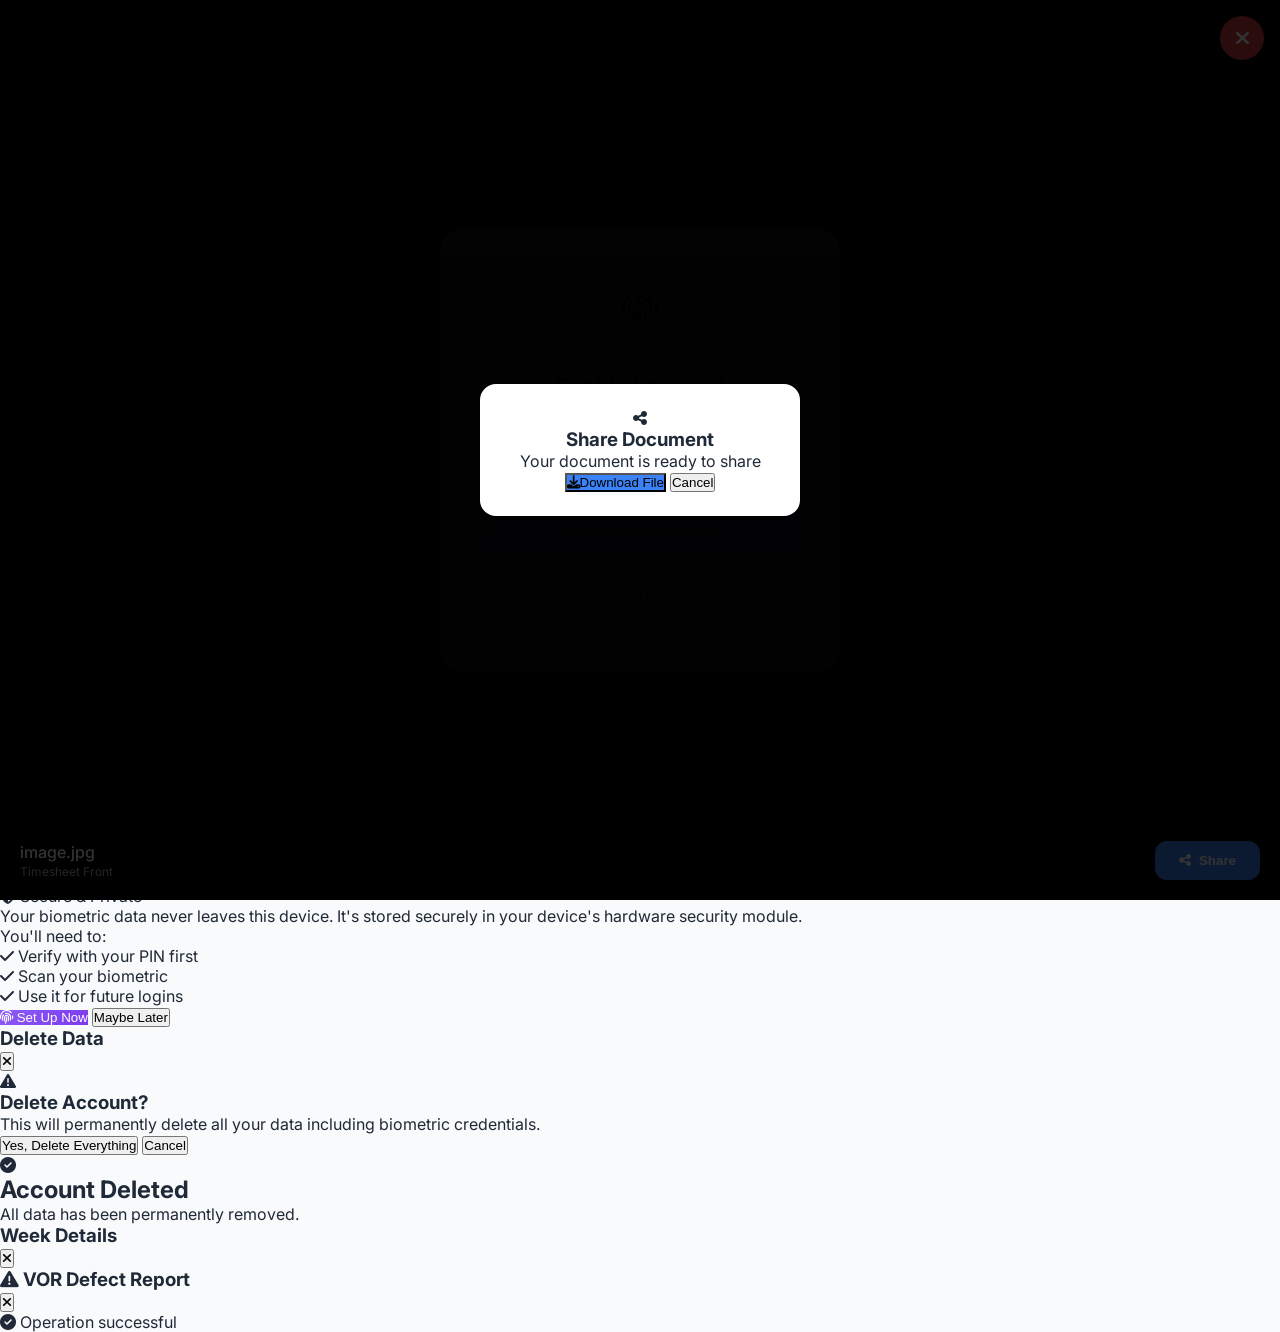
==== index.html @ 2d329c8f "Initial commit: Refactored modular JS app with global objects" ====
<!doctype html>
<html lang="en" class="light">
  <head>
    <meta charset="UTF-8" />
    <meta
      name="viewport"
      content="width=device-width, initial-scale=1.0, maximum-scale=1.0, user-scalable=no"
    />
    <meta name="theme-color" content="#3B82F6" />
    <meta
      name="description"
      content="Driver Timesheet Pro - Professional timesheet and VOR defect reporting with AI-powered OCR"
    />

    <title>Driver Archive</title>

    <!-- Tailwind CSS -->
    <script src="https://cdn.tailwindcss.com"></script>

    <!-- Font Awesome -->
    <link
      href="https://cdnjs.cloudflare.com/ajax/libs/font-awesome/6.4.0/css/all.min.css"
      rel="stylesheet"
    />

    <!-- Styles -->
    <link rel="stylesheet" href="css/main.css" />
    <link rel="stylesheet" href="css/components.css" />
    <link rel="stylesheet" href="css/calendar.css" />
    <link rel="stylesheet" href="css/scan.css" />
    <link rel="stylesheet" href="css/vor.css" />
    <link rel="stylesheet" href="css/biometric.css" />

    <!-- Theme initialization (runs immediately) -->
    <script>
      (function () {
        const isDark = localStorage.getItem("darkMode") === "true";
        if (isDark) {
          document.documentElement.classList.remove("light");
          document.documentElement.classList.add("dark");
        }
      })();
    </script>

    <script>
      tailwind.config = {
        darkMode: "class",
        theme: {
          extend: {
            colors: {
              primary: "#3B82F6",
              secondary: "#10B981",
              warning: "#F59E0B",
              danger: "#EF4444",
              dark: "#0F172A",
              "dark-card": "#1E293B",
              "dark-surface": "#334155",
              "vor-orange": "#F97316",
              biometric: "#8B5CF6",
            },
          },
        },
      };
    </script>
  </head>
  <body
    class="bg-gray-50 dark:bg-dark text-gray-800 dark:text-gray-100 transition-colors duration-300 min-h-screen pb-20"
  >
    <!-- Auto Login Screen -->
    <div id="auto-login-screen" class="auto-login-screen hidden">
      <div class="auto-login-icon" id="auto-login-icon">
        <i class="fas fa-fingerprint"></i>
      </div>
      <div class="auto-login-text" id="auto-login-text">Authenticating...</div>
      <div class="auto-login-subtext" id="auto-login-subtext">
        Touch ID / Face ID
      </div>
      <button class="auto-login-fallback" onclick="Auth.cancelAutoLogin()">
        Use PIN Instead
      </button>
    </div>

    <!-- Quick Auth Button -->
    <button
      id="quick-auth-btn"
      class="quick-auth-btn hidden"
      onclick="Auth.triggerQuickAuth()"
    >
      <i class="fas fa-fingerprint"></i>
      <span id="quick-auth-text">Tap to unlock with Face ID</span>
    </button>

    <!-- Biometric Setup Prompt -->
    <div id="biometric-setup-prompt" class="biometric-prompt-overlay hidden">
      <div class="biometric-prompt-card">
        <div class="biometric-prompt-icon biometric-icon">
          <i class="fas fa-fingerprint"></i>
        </div>
        <h2 class="biometric-prompt-title">Enable Face ID?</h2>
        <p class="biometric-prompt-subtitle">
          Use Face ID or Touch ID for faster, more secure access to your
          timesheets. You can always change this in settings.
        </p>
        <button
          class="biometric-prompt-btn primary"
          onclick="Auth.enableFromPrompt()"
        >
          <i class="fas fa-fingerprint"></i>
          Enable Face ID
        </button>
        <button
          class="biometric-prompt-btn secondary"
          onclick="Auth.skipSetup()"
        >
          Not Now
        </button>
      </div>
    </div>

    <!-- Auth Screen -->
    <div
      id="auth-screen"
      class="fixed inset-0 z-50 bg-white dark:bg-dark flex flex-col items-center justify-center p-6"
    >
      <div class="w-full max-w-sm">
        <div class="text-center mb-8">
          <div
            class="w-20 h-20 bg-primary rounded-2xl flex items-center justify-center text-white text-3xl shadow-lg shadow-blue-500/30 mx-auto mb-4"
          >
            <i class="fas fa-truck"></i>
          </div>
          <h1 class="text-2xl font-bold text-gray-900 dark:text-white">
            Driver Timesheet Pro
          </h1>
          <p
            class="text-xs text-gray-500 dark:text-gray-400 mt-2 flex items-center justify-center gap-2"
          >
            <span
              class="text-xs bg-primary/10 text-primary px-2 py-1 rounded"
              id="version-display"
              >v5.3.0</span
            >
            <span
              class="text-xs bg-purple-100 text-purple-700 px-2 py-1 rounded"
              >Face ID Ready</span
            >
          </p>
        </div>

        <!-- Login Form -->
        <div id="login-form" class="space-y-4">
          <div>
            <label
              class="block text-sm font-medium text-gray-700 dark:text-gray-300 mb-2"
              >Select Driver</label
            >
            <select
              id="user-select"
              class="w-full p-4 bg-gray-100 dark:bg-dark-card rounded-xl border-2 border-transparent focus:border-primary outline-none text-gray-900 dark:text-white"
            >
              <option value="">-- Select User --</option>
            </select>
          </div>

          <div id="pin-section" class="hidden">
            <input
              type="password"
              id="pin-input"
              maxlength="4"
              inputmode="numeric"
              class="w-full p-4 bg-gray-100 dark:bg-dark-card rounded-xl border-2 border-transparent focus:border-primary outline-none text-center text-2xl tracking-widest text-gray-900 dark:text-white"
              placeholder="••••"
            />
          </div>

          <button
            onclick="Auth.loginWithPin()"
            id="login-btn"
            class="w-full bg-primary hover:bg-blue-600 text-white font-semibold py-4 rounded-xl shadow-lg shadow-blue-500/30 transition-all transform active:scale-95"
          >
            Login with PIN
          </button>

          <button
            id="biometric-quick-login-btn"
            onclick="Auth.triggerFromLogin()"
            class="hidden w-full bg-gradient-to-r from-purple-500 to-purple-600 hover:from-purple-600 hover:to-purple-700 text-white font-semibold py-4 rounded-xl shadow-lg shadow-purple-500/30 transition-all transform active:scale-95"
          >
            <i class="fas fa-fingerprint mr-2"></i>
            <span id="biometric-login-text">Login with Face ID</span>
          </button>

          <div class="relative my-6">
            <div class="absolute inset-0 flex items-center">
              <div
                class="w-full border-t border-gray-300 dark:border-gray-600"
              ></div>
            </div>
            <div class="relative flex justify-center text-sm">
              <span class="px-2 bg-white dark:bg-dark text-gray-500"
                >Admin Only</span
              >
            </div>
          </div>

          <button
            onclick="Auth.showCreateUser()"
            class="w-full border-2 border-gray-300 dark:border-gray-600 text-gray-700 dark:text-gray-300 font-semibold py-4 rounded-xl hover:bg-gray-50 dark:hover:bg-dark-card transition-all"
          >
            <i class="fas fa-user-plus mr-2"></i>Create New Driver
          </button>
        </div>

        <!-- Create User Form -->
        <div id="create-user-form" class="hidden space-y-4">
          <h2
            class="text-xl font-bold text-center mb-4 text-gray-900 dark:text-white"
          >
            Create New Driver
          </h2>

          <input
            type="text"
            id="new-username"
            placeholder="Driver Name"
            class="w-full p-4 bg-gray-100 dark:bg-dark-card rounded-xl border-2 border-transparent focus:border-primary outline-none text-gray-900 dark:text-white"
          />

          <input
            type="password"
            id="new-pin"
            maxlength="4"
            inputmode="numeric"
            placeholder="Create 4-digit PIN"
            class="w-full p-4 bg-gray-100 dark:bg-dark-card rounded-xl border-2 border-transparent focus:border-primary outline-none text-center text-2xl tracking-widest text-gray-900 dark:text-white"
          />

          <input
            type="password"
            id="confirm-pin"
            maxlength="4"
            inputmode="numeric"
            placeholder="Confirm PIN"
            class="w-full p-4 bg-gray-100 dark:bg-dark-card rounded-xl border-2 border-transparent focus:border-primary outline-none text-center text-2xl tracking-widest text-gray-900 dark:text-white"
          />

          <div
            class="bg-blue-50 dark:bg-blue-900/20 rounded-xl p-4 border border-blue-200 dark:border-blue-800"
          >
            <label
              class="block text-sm font-medium text-blue-900 dark:text-blue-300 mb-2"
            >
              <i class="fas fa-brain mr-2"></i>Gemini AI OCR + Document Storage
            </label>
            <p class="text-xs text-blue-700 dark:text-blue-400">
              Uses Google Gemini 2.0 Flash for timesheets. Additional documents
              stored securely in IndexedDB.
            </p>
          </div>

          <div class="flex gap-3">
            <button
              onclick="Auth.hideCreateUser()"
              class="flex-1 py-4 rounded-xl border-2 border-gray-300 dark:border-gray-600 text-gray-700 dark:text-gray-300 font-semibold hover:bg-gray-50 dark:hover:bg-dark-card transition-all"
            >
              Cancel
            </button>
            <button
              onclick="Auth.createUser()"
              class="flex-1 bg-primary hover:bg-blue-600 text-white font-semibold py-4 rounded-xl shadow-lg"
            >
              Create
            </button>
          </div>
        </div>
      </div>
    </div>

    <!-- Main App -->
    <div id="main-app" class="hidden">
      <!-- Header -->
      <header class="bg-white dark:bg-dark-card shadow-sm sticky top-0 z-40">
        <div class="px-4 py-3 flex items-center justify-center relative">
          <h1 class="text-xl font-bold text-gray-900 dark:text-white">
            Driver Archive
          </h1>
          <button
            onclick="App.switchView('settings')"
            class="absolute right-4 touch-btn flex items-center justify-center text-gray-500 hover:text-primary transition-colors"
          >
            <i class="fas fa-cog text-xl"></i>
          </button>
        </div>
      </header>

      <main class="px-4 py-4 max-w-lg mx-auto">
        <!-- Dashboard View -->
        <div id="dashboard-view" class="view-section fade-in space-y-4">
          <div
            class="bg-white dark:bg-dark-card rounded-2xl p-4 shadow-sm border border-gray-100 dark:border-gray-700"
          >
            <div class="flex items-center justify-between mb-4">
              <button
                onclick="Calendar.changeMonth(-1)"
                class="touch-btn w-10 h-10 flex items-center justify-center rounded-full hover:bg-gray-100 dark:hover:bg-dark-surface transition-colors"
              >
                <i
                  class="fas fa-chevron-left text-gray-600 dark:text-gray-400"
                ></i>
              </button>
              <h2
                class="text-lg font-bold text-gray-900 dark:text-white"
                id="calendar-month-year"
              >
                February 2024
              </h2>
              <button
                onclick="Calendar.changeMonth(1)"
                class="touch-btn w-10 h-10 flex items-center justify-center rounded-full hover:bg-gray-100 dark:hover:bg-dark-surface transition-colors"
              >
                <i
                  class="fas fa-chevron-right text-gray-600 dark:text-gray-400"
                ></i>
              </button>
            </div>

            <div class="grid grid-cols-7 gap-1 mb-2 text-center">
              <span class="text-xs font-medium text-gray-500 dark:text-gray-400"
                >S</span
              >
              <span class="text-xs font-medium text-gray-500 dark:text-gray-400"
                >M</span
              >
              <span class="text-xs font-medium text-gray-500 dark:text-gray-400"
                >T</span
              >
              <span class="text-xs font-medium text-gray-500 dark:text-gray-400"
                >W</span
              >
              <span class="text-xs font-medium text-gray-500 dark:text-gray-400"
                >T</span
              >
              <span class="text-xs font-medium text-gray-500 dark:text-gray-400"
                >F</span
              >
              <span class="text-xs font-medium text-gray-500 dark:text-gray-400"
                >S</span
              >
            </div>

            <div id="calendar-grid" class="calendar-grid"></div>

            <div
              class="flex items-center justify-center gap-4 mt-4 text-xs text-gray-500 dark:text-gray-400 flex-wrap"
            >
              <div class="flex items-center gap-1">
                <div class="w-3 h-3 rounded bg-green-500"></div>
                <span>Timesheet</span>
              </div>
              <div class="flex items-center gap-1">
                <div class="w-3 h-3 rounded bg-purple-500"></div>
                <span>Documents</span>
              </div>
              <div class="flex items-center gap-1">
                <div class="w-3 h-3 rounded bg-orange-500"></div>
                <span>VOR</span>
              </div>
              <div class="flex items-center gap-1">
                <div
                  class="w-3 h-3 rounded bg-gradient-to-r from-green-500 to-purple-500"
                ></div>
                <span>Both</span>
              </div>
              <div class="flex items-center gap-1">
                <div
                  class="w-3 h-3 rounded-full bg-primary ring-2 ring-primary ring-offset-2"
                ></div>
                <span>Today</span>
              </div>
            </div>
          </div>

          <div
            id="week-preview"
            class="bg-white dark:bg-dark-card rounded-2xl p-4 shadow-sm border border-gray-100 dark:border-gray-700 hidden"
          >
            <div class="flex items-center justify-between mb-3">
              <h3
                class="font-bold text-gray-900 dark:text-white"
                id="preview-week-range"
              >
                Week of Feb 5-11
              </h3>
              <span
                class="text-sm font-bold text-primary"
                id="preview-total-hours"
                >60h</span
              >
            </div>
            <div
              class="flex gap-2 overflow-x-auto pb-2"
              id="preview-days"
            ></div>

            <div id="preview-documents" class="flex gap-2 mt-3 mb-3 hidden">
              <div
                class="flex items-center gap-2 text-xs text-purple-600 bg-purple-50 dark:bg-purple-900/20 px-3 py-1.5 rounded-full"
              >
                <i class="fas fa-paperclip"></i>
                <span id="preview-doc-count">3 docs attached</span>
              </div>
            </div>

            <button
              onclick="Calendar.openSelectedWeek()"
              class="w-full mt-3 py-3 bg-primary/10 dark:bg-primary/20 text-primary font-semibold rounded-xl hover:bg-primary/20 transition-colors"
            >
              View Full Details
            </button>
          </div>

          <div class="grid grid-cols-2 gap-3">
            <div
              class="bg-white dark:bg-dark-card rounded-2xl p-4 shadow-sm border border-gray-100 dark:border-gray-700"
            >
              <p class="text-xs text-gray-500 dark:text-gray-400 mb-1">
                This Month
              </p>
              <p
                class="text-2xl font-bold text-gray-900 dark:text-white"
                id="stat-month-hours"
              >
                0h
              </p>
            </div>
            <div
              class="bg-white dark:bg-dark-card rounded-2xl p-4 shadow-sm border border-gray-100 dark:border-gray-700"
              id="storage-widget"
            >
              <p class="text-xs text-gray-500 dark:text-gray-400 mb-1">
                Storage Used
              </p>
              <p
                class="text-2xl font-bold text-gray-900 dark:text-white"
                id="stat-storage-used"
              >
                0 MB
              </p>
              <div class="storage-bar">
                <div
                  class="storage-fill"
                  id="storage-bar-fill"
                  style="width: 0%"
                ></div>
              </div>
            </div>
          </div>

          <div>
            <h3 class="font-semibold text-gray-900 dark:text-white mb-3">
              Recent Uploads
            </h3>
            <div id="recent-list" class="space-y-2"></div>
          </div>
        </div>

        <!-- Scan View -->
        <div id="scan-view" class="view-section hidden fade-in space-y-4">
          <div class="text-center mb-4">
            <h2 class="text-xl font-bold text-gray-900 dark:text-white">
              Scan Timesheet & Docs
            </h2>
            <p class="text-sm text-gray-500 dark:text-gray-400">
              Timesheet required • Additional docs optional
            </p>
          </div>

          <!-- API Key Warning -->
          <div
            id="api-key-warning"
            class="hidden bg-amber-50 dark:bg-amber-900/20 rounded-2xl p-4 border border-amber-200 dark:border-amber-800"
          >
            <div class="flex items-center gap-3">
              <div
                class="w-10 h-10 bg-amber-100 dark:bg-amber-900/30 rounded-full flex items-center justify-center"
              >
                <i class="fas fa-key text-amber-600"></i>
              </div>
              <div class="flex-1">
                <p class="text-sm font-bold text-amber-800 dark:text-amber-300">
                  Gemini API Key Required
                </p>
                <p class="text-xs text-amber-700 dark:text-amber-400">
                  Add your API key in Settings to enable AI scanning
                </p>
              </div>
              <button
                onclick="Settings.showGeminiKeyModal()"
                class="px-3 py-1 bg-amber-600 text-white rounded-lg text-xs font-medium"
              >
                Add Key
              </button>
            </div>
          </div>

          <!-- Week Ending Date -->
          <div
            class="bg-white dark:bg-dark-card rounded-2xl p-4 shadow-sm border border-gray-100 dark:border-gray-700 mb-4"
          >
            <label
              class="block text-sm font-medium text-gray-700 dark:text-gray-300 mb-2"
            >
              Week Ending Date (Saturday)
              <span
                id="auto-detected-badge"
                class="hidden ml-2 text-xs bg-green-100 text-green-700 px-2 py-0.5 rounded-full"
              >
                <i class="fas fa-robot mr-1"></i>Auto-detected
              </span>
            </label>
            <input
              type="date"
              id="scan-date-select"
              class="w-full p-3 bg-gray-100 dark:bg-dark-surface rounded-xl border-2 border-transparent focus:border-primary outline-none text-gray-900 dark:text-white"
            />
            <p
              class="text-xs text-gray-500 dark:text-gray-400 mt-2"
              id="selected-week-info"
            >
              Week ending auto-detected from timesheet
            </p>
          </div>

          <!-- Timesheet Upload (OCR - MANDATORY) -->
          <div
            class="bg-white dark:bg-dark-card rounded-2xl p-4 shadow-sm border border-gray-100 dark:border-gray-700"
          >
            <div class="flex items-center justify-between mb-3">
              <h3
                class="font-medium text-gray-900 dark:text-white flex items-center gap-2"
              >
                <i class="fas fa-clock text-primary"></i>
                Timesheet
                <span
                  class="text-xs bg-red-100 text-red-600 px-2 py-0.5 rounded font-bold"
                  >REQUIRED</span
                >
              </h3>
              <span class="text-xs text-red-500 font-medium" id="front-status"
                >Required</span
              >
            </div>
            <div
              class="upload-zone rounded-xl p-6 text-center cursor-pointer relative overflow-hidden bg-gray-50 dark:bg-dark-surface image-preview-container"
              id="timesheet-upload-zone"
              onclick="document.getElementById('file-front').click()"
              ondrop="Scan.handleDrop(event, 'front')"
              ondragover="Scan.handleDragOver(event)"
              ondragleave="Scan.handleDragLeave(event)"
            >
              <input
                type="file"
                id="file-front"
                class="hidden"
                accept="image/*"
                capture="environment"
                onchange="Scan.handleFileSelect(event, 'front')"
              />
              <div id="upload-front-default">
                <i class="fas fa-camera text-3xl text-gray-400 mb-2"></i>
                <p class="text-sm text-gray-600 dark:text-gray-400 font-medium">
                  Tap to take timesheet photo
                </p>
                <p class="text-xs text-gray-400 mt-1">
                  This is required for processing
                </p>
              </div>
              <img
                id="preview-front"
                class="hidden w-full h-48 object-cover rounded-lg mx-auto"
              />
              <div
                id="image-processing-indicator"
                class="image-processing-overlay hidden"
              >
                <div class="text-center">
                  <i class="fas fa-spinner fa-spin text-2xl mb-2"></i>
                  <p>Processing...</p>
                </div>
              </div>
            </div>
          </div>

          <!-- Additional Documents (No OCR) -->
          <div
            class="bg-white dark:bg-dark-card rounded-2xl p-4 shadow-sm border border-gray-100 dark:border-gray-700"
          >
            <div class="flex items-center justify-between mb-3">
              <h3
                class="font-medium text-gray-900 dark:text-white flex items-center gap-2"
              >
                <i class="fas fa-file-alt text-purple-500"></i>
                Additional Documents
              </h3>
              <span
                class="text-xs text-green-600 bg-green-50 dark:bg-green-900/20 px-2 py-1 rounded-full font-medium"
                id="doc-count-badge"
                >0/3</span
              >
            </div>
            <p class="text-xs text-gray-500 dark:text-gray-400 mb-3">
              Tap to add. Documents save without AI processing.
            </p>

            <div class="doc-upload-grid">
              <!-- Timesheet Front -->
              <div
                class="doc-upload-item"
                id="doc-1-item"
                onclick="Scan.handleDocItemClick(1)"
              >
                <input
                  type="file"
                  id="file-doc-1"
                  class="hidden"
                  accept="image/*,application/pdf"
                  onchange="Scan.handleDocSelect(event, 1)"
                />
                <i class="fas fa-file-image text-gray-400" id="doc-1-icon"></i>
                <span class="doc-label text-gray-600 dark:text-gray-300"
                  >Timesheet<br />Front</span
                >
                <span class="doc-status" id="doc-1-status">Add</span>
                <img id="doc-1-preview" class="doc-preview-thumb hidden" />

                <div
                  class="doc-actions-bar"
                  id="doc-1-actions"
                  style="display: none"
                >
                  <button
                    class="doc-action-btn view-btn"
                    onclick="
                      event.stopPropagation();
                      Scan.viewDoc(1);
                    "
                    title="View"
                  >
                    <i class="fas fa-eye"></i>
                  </button>
                  <button
                    class="doc-action-btn share-btn"
                    onclick="
                      event.stopPropagation();
                      Scan.shareDoc(1);
                    "
                    title="Share"
                  >
                    <i class="fas fa-share-alt"></i>
                  </button>
                  <button
                    class="doc-action-btn delete-btn"
                    onclick="
                      event.stopPropagation();
                      Scan.removeDoc(1);
                    "
                    title="Delete"
                  >
                    <i class="fas fa-trash"></i>
                  </button>
                </div>
              </div>

              <!-- Fuel And Expense -->
              <div
                class="doc-upload-item"
                id="doc-2-item"
                onclick="Scan.handleDocItemClick(2)"
              >
                <input
                  type="file"
                  id="file-doc-2"
                  class="hidden"
                  accept="image/*,application/pdf"
                  onchange="Scan.handleDocSelect(event, 2)"
                />
                <i class="fas fa-gas-pump text-gray-400" id="doc-2-icon"></i>
                <span class="doc-label text-gray-600 dark:text-gray-300"
                  >Fuel &<br />Expense</span
                >
                <span class="doc-status" id="doc-2-status">Add</span>
                <img id="doc-2-preview" class="doc-preview-thumb hidden" />

                <div
                  class="doc-actions-bar"
                  id="doc-2-actions"
                  style="display: none"
                >
                  <button
                    class="doc-action-btn view-btn"
                    onclick="
                      event.stopPropagation();
                      Scan.viewDoc(2);
                    "
                    title="View"
                  >
                    <i class="fas fa-eye"></i>
                  </button>
                  <button
                    class="doc-action-btn share-btn"
                    onclick="
                      event.stopPropagation();
                      Scan.shareDoc(2);
                    "
                    title="Share"
                  >
                    <i class="fas fa-share-alt"></i>
                  </button>
                  <button
                    class="doc-action-btn delete-btn"
                    onclick="
                      event.stopPropagation();
                      Scan.removeDoc(2);
                    "
                    title="Delete"
                  >
                    <i class="fas fa-trash"></i>
                  </button>
                </div>
              </div>

              <!-- Circle Check Sheets -->
              <div
                class="doc-upload-item"
                id="doc-3-item"
                onclick="Scan.handleDocItemClick(3)"
              >
                <input
                  type="file"
                  id="file-doc-3"
                  class="hidden"
                  accept="image/*,application/pdf"
                  onchange="Scan.handleDocSelect(event, 3)"
                />
                <i
                  class="fas fa-clipboard-check text-gray-400"
                  id="doc-3-icon"
                ></i>
                <span class="doc-label text-gray-600 dark:text-gray-300"
                  >Circle Check<br />Sheets</span
                >
                <span class="doc-status" id="doc-3-status">Add</span>
                <img id="doc-3-preview" class="doc-preview-thumb hidden" />

                <div
                  class="doc-actions-bar"
                  id="doc-3-actions"
                  style="display: none"
                >
                  <button
                    class="doc-action-btn view-btn"
                    onclick="
                      event.stopPropagation();
                      Scan.viewDoc(3);
                    "
                    title="View"
                  >
                    <i class="fas fa-eye"></i>
                  </button>
                  <button
                    class="doc-action-btn share-btn"
                    onclick="
                      event.stopPropagation();
                      Scan.shareDoc(3);
                    "
                    title="Share"
                  >
                    <i class="fas fa-share-alt"></i>
                  </button>
                  <button
                    class="doc-action-btn delete-btn"
                    onclick="
                      event.stopPropagation();
                      Scan.removeDoc(3);
                    "
                    title="Delete"
                  >
                    <i class="fas fa-trash"></i>
                  </button>
                </div>
              </div>
            </div>
          </div>

          <!-- Error Display -->
          <div
            id="ocr-error"
            class="hidden bg-red-50 dark:bg-red-900/20 rounded-2xl p-4 border border-red-200 dark:border-red-800"
          >
            <div class="flex items-center gap-3">
              <i class="fas fa-exclamation-triangle text-red-500 text-xl"></i>
              <div class="flex-1">
                <p class="text-sm font-bold text-red-800 dark:text-red-300">
                  Extraction Failed
                </p>
                <p
                  class="text-xs text-red-600 dark:text-red-400"
                  id="error-message"
                >
                  Please try again or enter manually
                </p>
              </div>
            </div>

            <div class="mt-3">
              <button
                onclick="Scan.toggleDebugInfo()"
                class="text-xs text-red-600 underline mb-2"
              >
                <i class="fas fa-bug mr-1"></i>Show Debug Info
              </button>
              <div id="ocr-debug-info" class="ocr-debug-info hidden"></div>
            </div>

            <div class="grid grid-cols-2 gap-2 mt-3">
              <button
                onclick="Scan.retryOCR()"
                class="py-2 bg-red-100 dark:bg-red-900/30 text-red-700 rounded-lg text-sm font-medium"
              >
                <i class="fas fa-redo mr-1"></i>Retry
              </button>
              <button
                onclick="Scan.showManualEntryFallback()"
                class="py-2 bg-amber-100 dark:bg-amber-900/30 text-amber-700 rounded-lg text-sm font-medium manual-entry-btn text-white"
              >
                <i class="fas fa-edit mr-1"></i>Manual Entry
              </button>
            </div>
          </div>

          <!-- OCR Progress -->
          <div
            id="ocr-progress"
            class="hidden bg-white dark:bg-dark-card rounded-2xl p-4 shadow-sm border border-gray-100 dark:border-gray-700"
          >
            <div class="flex items-center justify-between mb-2">
              <span
                class="text-sm font-medium text-gray-700 dark:text-gray-300"
                id="ocr-status-text"
                >Initializing...</span
              >
              <span class="text-sm text-primary" id="ocr-percentage">0%</span>
            </div>
            <div
              class="w-full bg-gray-200 dark:bg-dark-surface rounded-full h-2 overflow-hidden"
            >
              <div
                id="ocr-progress-bar"
                class="bg-primary h-2 rounded-full transition-all duration-300 progress-bar-animated"
                style="width: 0%"
              ></div>
            </div>
            <div class="flex items-center gap-2 mt-2 text-xs text-gray-500">
              <i class="fas fa-circle-notch fa-spin" id="ocr-spinner"></i>
              <span id="ocr-stage">Preparing image...</span>
            </div>
          </div>

          <!-- Auto-Detection Results -->
          <div id="auto-results" class="hidden space-y-4">
            <!-- Detection Summary -->
            <div
              class="bg-green-50 dark:bg-green-900/20 rounded-2xl p-4 border border-green-200 dark:border-green-800"
            >
              <div class="flex items-center justify-between mb-2">
                <h3 class="font-bold text-green-800 dark:text-green-300">
                  <i class="fas fa-check-circle mr-2"></i>Detection Complete
                </h3>
                <span
                  class="text-xs bg-green-200 dark:bg-green-800 text-green-800 dark:text-green-200 px-2 py-1 rounded-full"
                  id="confidence-badge"
                  >High Confidence</span
                >
              </div>
              <div class="grid grid-cols-2 gap-2 text-sm">
                <div>
                  <span class="text-gray-500 dark:text-gray-400"
                    >Week Ending:</span
                  >
                  <span
                    class="font-bold text-gray-900 dark:text-white ml-1"
                    id="result-week-ending"
                    >14 Feb 2026</span
                  >
                </div>
                <div>
                  <span class="text-gray-500 dark:text-gray-400"
                    >Working Days:</span
                  >
                  <span
                    class="font-bold text-gray-900 dark:text-white ml-1"
                    id="result-working-days"
                    >3 days</span
                  >
                </div>
                <div>
                  <span class="text-gray-500 dark:text-gray-400">Shifts:</span>
                  <span
                    class="font-bold text-gray-900 dark:text-white ml-1"
                    id="result-total-shifts"
                    >6 shifts</span
                  >
                </div>
                <div>
                  <span class="text-gray-500 dark:text-gray-400"
                    >Total Hours:</span
                  >
                  <span
                    class="font-bold text-gray-900 dark:text-white ml-1"
                    id="result-total-hours"
                    >~38h</span
                  >
                </div>
              </div>
            </div>

            <!-- Visual Grid -->
            <div
              class="bg-white dark:bg-dark-card rounded-2xl p-4 shadow-sm border border-gray-100 dark:border-gray-700"
            >
              <h3 class="font-bold text-gray-900 dark:text-white mb-3 text-sm">
                Detected Schedule
              </h3>
              <div class="extraction-grid relative" id="detection-grid"></div>
              <div class="flex gap-4 mt-3 text-xs justify-center">
                <div class="flex items-center gap-1">
                  <div class="w-3 h-3 bg-green-400 rounded"></div>
                  <span>ON Time</span>
                </div>
                <div class="flex items-center gap-1">
                  <div class="w-3 h-3 bg-red-400 rounded"></div>
                  <span>OFF Time</span>
                </div>
                <div class="flex items-center gap-1">
                  <div class="w-3 h-3 bg-blue-400 rounded"></div>
                  <span>Both</span>
                </div>
              </div>
            </div>

            <!-- Time Correction Table -->
            <div
              class="bg-white dark:bg-dark-card rounded-2xl p-4 shadow-sm border border-gray-100 dark:border-gray-700"
            >
              <div class="flex items-center justify-between mb-3">
                <h3 class="font-bold text-gray-900 dark:text-white text-sm">
                  Review & Correct Times
                </h3>
                <button
                  onclick="Scan.resetToAuto()"
                  class="text-xs text-primary hover:underline"
                >
                  Reset to Auto
                </button>
              </div>
              <div id="correction-table" class="space-y-2"></div>
            </div>

            <!-- Action Buttons -->
            <div class="flex gap-3">
              <button
                onclick="Scan.reprocessImage()"
                class="flex-1 py-3 border-2 border-gray-300 dark:border-gray-600 text-gray-700 dark:text-gray-300 rounded-xl font-semibold hover:bg-gray-50 dark:hover:bg-dark-surface transition-colors"
              >
                <i class="fas fa-redo mr-2"></i>Re-scan
              </button>
              <button
                onclick="Scan.confirmAndSave()"
                class="flex-1 py-3 bg-primary text-white rounded-xl font-semibold hover:bg-blue-600 shadow-lg shadow-blue-500/30 transition-colors"
              >
                <i class="fas fa-save mr-2"></i>Save All
              </button>
            </div>
          </div>

          <button
            onclick="Scan.startOCR()"
            id="scan-btn"
            class="w-full bg-primary hover:bg-blue-600 text-white font-bold py-4 rounded-xl shadow-lg shadow-blue-500/30 transition-all transform active:scale-95 disabled:opacity-50 disabled:cursor-not-allowed mt-4"
          >
            <i class="fas fa-magic mr-2"></i>Auto-Extract Times
          </button>
        </div>

        <!-- VOR Scan View -->
        <div id="vor-view" class="view-section hidden fade-in space-y-4">
          <div class="text-center mb-4">
            <h2
              class="text-xl font-bold text-gray-900 dark:text-white flex items-center justify-center gap-2"
            >
              <i class="fas fa-exclamation-triangle text-orange-500"></i>
              VOR Defect Report
            </h2>
            <p class="text-sm text-gray-500 dark:text-gray-400">
              Vehicle Off Road - Report defects
            </p>
          </div>

          <!-- API Key Warning -->
          <div
            id="vor-api-key-warning"
            class="hidden bg-amber-50 dark:bg-amber-900/20 rounded-2xl p-4 border border-amber-200 dark:border-amber-800"
          >
            <div class="flex items-center gap-3">
              <div
                class="w-10 h-10 bg-amber-100 dark:bg-amber-900/30 rounded-full flex items-center justify-center"
              >
                <i class="fas fa-key text-amber-600"></i>
              </div>
              <div class="flex-1">
                <p class="text-sm font-bold text-amber-800 dark:text-amber-300">
                  Gemini API Key Required
                </p>
                <p class="text-xs text-amber-700 dark:text-amber-400">
                  Add your API key in Settings to enable AI scanning
                </p>
              </div>
              <button
                onclick="Settings.showGeminiKeyModal()"
                class="px-3 py-1 bg-amber-600 text-white rounded-lg text-xs font-medium"
              >
                Add Key
              </button>
            </div>
          </div>

          <!-- Date -->
          <div
            class="bg-white dark:bg-dark-card rounded-2xl p-4 shadow-sm border border-gray-100 dark:border-gray-700"
          >
            <label
              class="block text-sm font-medium text-gray-700 dark:text-gray-300 mb-2"
            >
              Date of Defect
              <span
                id="vor-auto-detected-badge"
                class="hidden ml-2 text-xs bg-orange-100 text-orange-700 px-2 py-0.5 rounded-full"
              >
                <i class="fas fa-robot mr-1"></i>Auto-detected
              </span>
            </label>
            <input
              type="date"
              id="vor-date-select"
              class="w-full p-3 bg-gray-100 dark:bg-dark-surface rounded-xl border-2 border-transparent focus:border-orange-500 outline-none text-gray-900 dark:text-white"
            />
          </div>

          <!-- Defect Number -->
          <div
            class="bg-white dark:bg-dark-card rounded-2xl p-4 shadow-sm border border-gray-100 dark:border-gray-700"
          >
            <label
              class="block text-sm font-medium text-gray-700 dark:text-gray-300 mb-2"
            >
              Defect Number
              <span
                id="vor-defect-number-badge"
                class="hidden ml-2 text-xs bg-orange-100 text-orange-700 px-2 py-0.5 rounded-full"
              >
                <i class="fas fa-robot mr-1"></i>Auto-detected
              </span>
            </label>
            <input
              type="text"
              id="vor-defect-number"
              placeholder="e.g., 092018"
              class="w-full p-3 bg-gray-100 dark:bg-dark-surface rounded-xl border-2 border-transparent focus:border-orange-500 outline-none font-mono text-lg text-gray-900 dark:text-white"
            />
          </div>

          <!-- Reg/Trailer Number -->
          <div
            class="bg-white dark:bg-dark-card rounded-2xl p-4 shadow-sm border border-gray-100 dark:border-gray-700"
          >
            <label
              class="block text-sm font-medium text-gray-700 dark:text-gray-300 mb-2"
            >
              Reg/Trailer Number
              <span
                id="vor-reg-badge"
                class="hidden ml-2 text-xs bg-orange-100 text-orange-700 px-2 py-0.5 rounded-full"
              >
                <i class="fas fa-robot mr-1"></i>Auto-detected
              </span>
            </label>
            <input
              type="text"
              id="vor-reg-number"
              placeholder="e.g., WU69 XDY"
              class="w-full p-3 bg-gray-100 dark:bg-dark-surface rounded-xl border-2 border-transparent focus:border-orange-500 outline-none font-mono text-lg uppercase text-gray-900 dark:text-white"
            />
          </div>

          <!-- Time -->
          <div
            class="bg-white dark:bg-dark-card rounded-2xl p-4 shadow-sm border border-gray-100 dark:border-gray-700"
          >
            <label
              class="block text-sm font-medium text-gray-700 dark:text-gray-300 mb-2"
            >
              Time
              <span
                id="vor-time-badge"
                class="hidden ml-2 text-xs bg-orange-100 text-orange-700 px-2 py-0.5 rounded-full"
              >
                <i class="fas fa-robot mr-1"></i>Auto-detected
              </span>
            </label>
            <input
              type="time"
              id="vor-time"
              class="w-full p-3 bg-gray-100 dark:bg-dark-surface rounded-xl border-2 border-transparent focus:border-orange-500 outline-none text-gray-900 dark:text-white"
            />
          </div>

          <!-- Nature of Defect -->
          <div
            class="bg-white dark:bg-dark-card rounded-2xl p-4 shadow-sm border border-gray-100 dark:border-gray-700"
          >
            <label
              class="block text-sm font-medium text-gray-700 dark:text-gray-300 mb-2"
            >
              Nature of Defect
              <span
                id="vor-nature-badge"
                class="hidden ml-2 text-xs bg-orange-100 text-orange-700 px-2 py-0.5 rounded-full"
              >
                <i class="fas fa-robot mr-1"></i>Auto-detected
              </span>
            </label>
            <textarea
              id="vor-nature"
              rows="3"
              placeholder="Describe the defect..."
              class="w-full p-3 bg-gray-100 dark:bg-dark-surface rounded-xl border-2 border-transparent focus:border-orange-500 outline-none resize-none text-gray-900 dark:text-white"
            ></textarea>
          </div>

          <!-- Main VOR Photo (Required) -->
          <div
            class="bg-white dark:bg-dark-card rounded-2xl p-4 shadow-sm border border-gray-100 dark:border-gray-700"
          >
            <div class="flex items-center justify-between mb-3">
              <h3
                class="font-medium text-gray-900 dark:text-white flex items-center gap-2"
              >
                <i class="fas fa-exclamation-triangle text-orange-500"></i>
                Defect Photo
                <span
                  class="text-xs bg-red-100 text-red-600 px-2 py-0.5 rounded font-bold"
                  >REQUIRED</span
                >
              </h3>
              <span
                class="text-xs text-red-500 font-medium"
                id="vor-photo-status"
                >Required</span
              >
            </div>
            <div
              class="upload-zone vor-zone rounded-xl p-6 text-center cursor-pointer relative overflow-hidden bg-gray-50 dark:bg-dark-surface image-preview-container"
              id="vor-upload-zone"
              onclick="document.getElementById('vor-file-main').click()"
              ondrop="VOR.handleDrop(event)"
              ondragover="VOR.handleDragOver(event)"
              ondragleave="VOR.handleDragLeave(event)"
            >
              <input
                type="file"
                id="vor-file-main"
                class="hidden"
                accept="image/*"
                capture="environment"
                onchange="VOR.handleFileSelect(event)"
              />
              <div id="vor-upload-default">
                <i class="fas fa-camera text-3xl text-orange-400 mb-2"></i>
                <p class="text-sm text-gray-600 dark:text-gray-400 font-medium">
                  Tap to take defect photo
                </p>
                <p class="text-xs text-gray-400 mt-1">
                  This is required for processing
                </p>
              </div>
              <img
                id="vor-preview-main"
                class="hidden w-full h-48 object-cover rounded-lg mx-auto"
              />
              <div
                id="vor-processing-indicator"
                class="image-processing-overlay hidden"
              >
                <div class="text-center">
                  <i class="fas fa-spinner fa-spin text-2xl mb-2"></i>
                  <p>Processing...</p>
                </div>
              </div>
            </div>
          </div>

          <!-- Additional Photo (Optional) -->
          <div
            class="bg-white dark:bg-dark-card rounded-2xl p-4 shadow-sm border border-gray-100 dark:border-gray-700"
          >
            <div class="flex items-center justify-between mb-3">
              <h3
                class="font-medium text-gray-900 dark:text-white flex items-center gap-2"
              >
                <i class="fas fa-image text-gray-400"></i>
                Additional Photo
                <span
                  class="text-xs bg-gray-100 text-gray-500 px-2 py-0.5 rounded font-medium"
                  >OPTIONAL</span
                >
              </h3>
              <span
                class="text-xs text-gray-400 font-medium"
                id="vor-additional-status"
                >Optional</span
              >
            </div>
            <div
              class="upload-zone rounded-xl p-6 text-center cursor-pointer relative overflow-hidden bg-gray-50 dark:bg-dark-surface image-preview-container"
              id="vor-additional-zone"
              onclick="document.getElementById('vor-file-additional').click()"
            >
              <input
                type="file"
                id="vor-file-additional"
                class="hidden"
                accept="image/*"
                capture="environment"
                onchange="VOR.handleAdditionalSelect(event)"
              />
              <div id="vor-additional-default">
                <i class="fas fa-plus-circle text-3xl text-gray-400 mb-2"></i>
                <p class="text-sm text-gray-600 dark:text-gray-400 font-medium">
                  Tap to add optional photo
                </p>
              </div>
              <img
                id="vor-preview-additional"
                class="hidden w-full h-48 object-cover rounded-lg mx-auto"
              />
            </div>
          </div>

          <!-- VOR OCR Error -->
          <div
            id="vor-ocr-error"
            class="hidden bg-red-50 dark:bg-red-900/20 rounded-2xl p-4 border border-red-200 dark:border-red-800"
          >
            <div class="flex items-center gap-3">
              <i class="fas fa-exclamation-triangle text-red-500 text-xl"></i>
              <div class="flex-1">
                <p class="text-sm font-bold text-red-800 dark:text-red-300">
                  Extraction Failed
                </p>
                <p
                  class="text-xs text-red-600 dark:text-red-400"
                  id="vor-error-message"
                >
                  Please try again or enter manually
                </p>
              </div>
            </div>
            <div class="grid grid-cols-2 gap-2 mt-3">
              <button
                onclick="VOR.retryOCR()"
                class="py-2 bg-red-100 dark:bg-red-900/30 text-red-700 rounded-lg text-sm font-medium"
              >
                <i class="fas fa-redo mr-1"></i>Retry Scan
              </button>
              <button
                onclick="VOR.showManualEntry()"
                class="py-2 bg-orange-100 dark:bg-orange-900/30 text-orange-700 rounded-lg text-sm font-medium"
              >
                <i class="fas fa-edit mr-1"></i>Manual Entry
              </button>
            </div>
          </div>

          <!-- VOR OCR Progress -->
          <div
            id="vor-ocr-progress"
            class="hidden bg-white dark:bg-dark-card rounded-2xl p-4 shadow-sm border border-gray-100 dark:border-gray-700"
          >
            <div class="flex items-center justify-between mb-2">
              <span
                class="text-sm font-medium text-gray-700 dark:text-gray-300"
                id="vor-ocr-status-text"
                >Initializing...</span
              >
              <span class="text-sm text-orange-500" id="vor-ocr-percentage"
                >0%</span
              >
            </div>
            <div
              class="w-full bg-gray-200 dark:bg-dark-surface rounded-full h-2 overflow-hidden"
            >
              <div
                id="vor-ocr-progress-bar"
                class="bg-orange-500 h-2 rounded-full transition-all duration-300 progress-bar-animated"
                style="width: 0%"
              ></div>
            </div>
            <div class="flex items-center gap-2 mt-2 text-xs text-gray-500">
              <i class="fas fa-circle-notch fa-spin" id="vor-ocr-spinner"></i>
              <span id="vor-ocr-stage">Preparing image...</span>
            </div>
          </div>

          <!-- VOR Auto Results -->
          <div id="vor-auto-results" class="hidden space-y-4">
            <div
              class="bg-orange-50 dark:bg-orange-900/20 rounded-2xl p-4 border border-orange-200 dark:border-orange-800"
            >
              <div class="flex items-center justify-between mb-2">
                <h3 class="font-bold text-orange-800 dark:text-orange-300">
                  <i class="fas fa-check-circle mr-2"></i>Defect Detected
                </h3>
                <span
                  class="text-xs bg-orange-200 dark:bg-orange-800 text-orange-800 dark:text-orange-200 px-2 py-1 rounded-full"
                  id="vor-confidence-badge"
                  >High Confidence</span
                >
              </div>
              <div class="space-y-2 text-sm">
                <div class="flex justify-between">
                  <span class="text-gray-500 dark:text-gray-400"
                    >Defect Number:</span
                  >
                  <span
                    class="font-bold text-gray-900 dark:text-white font-mono"
                    id="vor-result-defect-number"
                    >--</span
                  >
                </div>
                <div class="flex justify-between">
                  <span class="text-gray-500 dark:text-gray-400">Date:</span>
                  <span
                    class="font-bold text-gray-900 dark:text-white"
                    id="vor-result-date"
                    >--</span
                  >
                </div>
                <div class="flex justify-between">
                  <span class="text-gray-500 dark:text-gray-400">Time:</span>
                  <span
                    class="font-bold text-gray-900 dark:text-white"
                    id="vor-result-time"
                    >--</span
                  >
                </div>
                <div class="flex justify-between">
                  <span class="text-gray-500 dark:text-gray-400"
                    >Reg/Trailer:</span
                  >
                  <span
                    class="font-bold text-gray-900 dark:text-white font-mono"
                    id="vor-result-reg"
                    >--</span
                  >
                </div>
              </div>
            </div>
          </div>

          <button
            onclick="VOR.startOCR()"
            id="vor-scan-btn"
            class="w-full bg-gradient-to-r from-orange-500 to-red-500 hover:from-orange-600 hover:to-red-600 text-white font-bold py-4 rounded-xl shadow-lg shadow-orange-500/30 transition-all transform active:scale-95 disabled:opacity-50 disabled:cursor-not-allowed mt-4"
          >
            <i class="fas fa-exclamation-triangle mr-2"></i>Scan Defect Report
          </button>

          <button
            onclick="VOR.saveReport()"
            id="vor-save-btn"
            class="hidden w-full bg-orange-500 hover:bg-orange-600 text-white font-bold py-4 rounded-xl shadow-lg shadow-orange-500/30 transition-all transform active:scale-95 mt-4"
          >
            <i class="fas fa-save mr-2"></i>Save VOR Report
          </button>
        </div>

        <!-- History View -->
        <div id="history-view" class="view-section hidden fade-in">
          <div class="flex items-center justify-between mb-4">
            <h2 class="text-xl font-bold text-gray-900 dark:text-white">
              All Records
            </h2>
            <button
              onclick="History.showArchiveView()"
              class="text-sm text-primary hover:underline"
            >
              <i class="fas fa-archive mr-1"></i>View Archive
            </button>
          </div>

          <!-- Defect Number Search -->
          <div class="defect-number-search rounded-2xl p-4 mb-4">
            <label
              class="block text-sm font-medium text-amber-800 dark:text-amber-300 mb-2"
            >
              <i class="fas fa-search mr-2"></i>Search Defect # or Reg/Trailer
            </label>
            <div class="flex gap-2">
              <input
                type="text"
                id="defect-search-input"
                placeholder="Enter defect number or reg..."
                class="flex-1 p-3 bg-white dark:bg-dark-surface rounded-xl border-2 border-amber-300 dark:border-amber-700 focus:border-amber-500 outline-none font-mono text-gray-900 dark:text-white"
              />
              <button
                onclick="History.searchDefectNumber()"
                class="px-4 py-2 bg-amber-500 text-white rounded-xl hover:bg-amber-600 transition-colors"
              >
                <i class="fas fa-search"></i>
              </button>
              <button
                onclick="History.clearDefectSearch()"
                class="px-4 py-2 bg-gray-200 dark:bg-gray-700 text-gray-700 dark:text-gray-300 rounded-xl hover:bg-gray-300 transition-colors"
              >
                <i class="fas fa-times"></i>
              </button>
            </div>
            <p class="text-xs text-amber-700 dark:text-amber-400 mt-2">
              <i class="fas fa-info-circle mr-1"></i>Searches both defect
              numbers and registration/trailer numbers
            </p>
          </div>

          <div class="flex gap-2 mb-4 overflow-x-auto pb-2">
            <button
              onclick="History.filterHistory('all')"
              class="filter-btn active px-4 py-2 rounded-full bg-primary text-white text-sm font-medium whitespace-nowrap"
              data-filter="all"
            >
              All
            </button>
            <button
              onclick="History.filterHistory('month')"
              class="filter-btn px-4 py-2 rounded-full bg-gray-200 dark:bg-dark-surface text-gray-700 dark:text-gray-300 text-sm font-medium whitespace-nowrap"
              data-filter="month"
            >
              This Month
            </button>
            <button
              onclick="History.filterHistory('year')"
              class="filter-btn px-4 py-2 rounded-full bg-gray-200 dark:bg-dark-surface text-gray-700 dark:text-gray-300 text-sm font-medium whitespace-nowrap"
              data-filter="year"
            >
              This Year
            </button>
          </div>

          <!-- Timesheets Section -->
          <div class="mb-6">
            <h3
              class="font-semibold text-gray-900 dark:text-white mb-3 flex items-center gap-2"
            >
              <i class="fas fa-calendar-week text-primary"></i>
              Timesheets
            </h3>
            <div id="history-list" class="space-y-3"></div>
          </div>

          <!-- VOR Reports Section -->
          <div>
            <h3
              class="font-semibold text-gray-900 dark:text-white mb-3 flex items-center gap-2"
            >
              <i class="fas fa-exclamation-triangle text-orange-500"></i>
              VOR Defect Reports
            </h3>
            <div id="vor-history-list" class="space-y-3"></div>
          </div>
        </div>

        <!-- Archive View -->
        <div id="archive-view" class="view-section hidden fade-in">
          <div class="flex items-center justify-between mb-4">
            <h2 class="text-xl font-bold text-gray-900 dark:text-white">
              Archived Weeks
            </h2>
            <button
              onclick="App.switchView('history')"
              class="text-sm text-primary hover:underline"
            >
              <i class="fas fa-arrow-left mr-1"></i>Back to Active
            </button>
          </div>
          <p class="text-sm text-gray-500 dark:text-gray-400 mb-4">
            Archived weeks are stored locally but hidden from main views to
            improve performance.
          </p>
          <div id="archive-list" class="space-y-3"></div>
        </div>

        <!-- Settings View -->
        <div id="settings-view" class="view-section hidden fade-in space-y-4">
          <h2 class="text-xl font-bold text-gray-900 dark:text-white mb-4">
            Settings
          </h2>

          <!-- Biometric Authentication Settings -->
          <div
            class="bg-white dark:bg-dark-card rounded-2xl p-4 shadow-sm border border-gray-100 dark:border-gray-700"
          >
            <h3 class="font-semibold text-gray-900 dark:text-white mb-3">
              <i class="fas fa-fingerprint text-biometric mr-2"></i>Biometric
              Authentication
            </h3>

            <div class="space-y-3">
              <div
                class="flex items-center justify-between p-3 bg-gray-50 dark:bg-dark-surface rounded-xl"
              >
                <div class="flex items-center gap-3">
                  <div
                    id="biometric-icon-status"
                    class="w-10 h-10 rounded-full bg-gray-200 dark:bg-gray-700 flex items-center justify-center"
                  >
                    <i class="fas fa-fingerprint text-gray-500"></i>
                  </div>
                  <div>
                    <p
                      class="font-medium text-gray-900 dark:text-white text-sm"
                      id="biometric-setting-title"
                    >
                      Face ID / Touch ID
                    </p>
                    <p
                      class="text-xs text-gray-500"
                      id="biometric-setting-status"
                    >
                      Checking availability...
                    </p>
                  </div>
                </div>
                <div
                  class="toggle-switch"
                  id="biometric-toggle"
                  onclick="Settings.toggleBiometric()"
                ></div>
              </div>

              <div
                id="biometric-info-box"
                class="bg-purple-50 dark:bg-purple-900/20 rounded-lg p-3 border border-purple-200 dark:border-purple-800 hidden"
              >
                <p class="text-xs text-purple-700 dark:text-purple-400">
                  <i class="fas fa-info-circle mr-1"></i>
                  <span id="biometric-info-text"
                    >Enable to login with Face ID or Touch ID on this
                    device.</span
                  >
                </p>
              </div>

              <button
                onclick="Settings.setupBiometricNow()"
                id="setup-biometric-btn"
                class="w-full py-3 bg-purple-100 dark:bg-purple-900/30 text-purple-700 dark:text-purple-300 rounded-xl font-medium hover:bg-purple-200 dark:hover:bg-purple-900/50 transition-colors hidden"
              >
                <i class="fas fa-fingerprint mr-2"></i>Set Up Face ID / Touch ID
              </button>
            </div>
          </div>

          <!-- Storage Info -->
          <div
            class="bg-white dark:bg-dark-card rounded-2xl p-4 shadow-sm border border-gray-100 dark:border-gray-700"
          >
            <h3 class="font-semibold text-gray-900 dark:text-white mb-3">
              <i class="fas fa-database text-primary mr-2"></i>Storage Status
            </h3>
            <div class="space-y-3">
              <div class="flex justify-between text-sm">
                <span class="text-gray-600 dark:text-gray-400">Used Space</span>
                <span
                  class="font-bold text-gray-900 dark:text-white"
                  id="storage-used"
                  >0 MB</span
                >
              </div>
              <div class="flex justify-between text-sm">
                <span class="text-gray-600 dark:text-gray-400">Available</span>
                <span
                  class="font-bold text-gray-900 dark:text-white"
                  id="storage-available"
                  >Unknown</span
                >
              </div>
              <div class="storage-bar">
                <div
                  class="storage-fill"
                  id="settings-storage-bar"
                  style="width: 0%"
                ></div>
              </div>
              <button
                onclick="DB.checkStorageQuota()"
                class="w-full py-2 bg-gray-100 dark:bg-dark-surface rounded-lg text-sm text-gray-600 dark:text-gray-400 hover:bg-gray-200 transition-colors"
              >
                <i class="fas fa-sync-alt mr-2"></i>Refresh Storage Info
              </button>
            </div>
          </div>

          <!-- Dashboard Widget Toggle -->
          <div
            class="bg-white dark:bg-dark-card rounded-2xl p-4 shadow-sm border border-gray-100 dark:border-gray-700"
          >
            <h3 class="font-semibold text-gray-900 dark:text-white mb-3">
              <i class="fas fa-toggle-on text-primary mr-2"></i>Dashboard
              Options
            </h3>
            <div
              class="flex items-center justify-between p-3 bg-gray-50 dark:bg-dark-surface rounded-xl"
            >
              <div>
                <p class="font-medium text-gray-900 dark:text-white text-sm">
                  Show Storage Widget
                </p>
                <p class="text-xs text-gray-500">
                  Display storage usage on calendar page
                </p>
              </div>
              <div
                class="toggle-switch active"
                id="storage-widget-toggle"
                onclick="Settings.toggleStorageWidget()"
              ></div>
            </div>
          </div>

          <!-- Gemini API Settings -->
          <div
            class="bg-white dark:bg-dark-card rounded-2xl p-4 shadow-sm border border-gray-100 dark:border-gray-700"
          >
            <h3 class="font-semibold text-gray-900 dark:text-white mb-3">
              <i class="fas fa-brain text-primary mr-2"></i>AI OCR Engine
            </h3>

            <div class="space-y-3">
              <div
                class="flex items-center justify-between p-3 bg-gray-100 dark:bg-dark-surface rounded-xl"
              >
                <div>
                  <p class="font-medium text-gray-900 dark:text-white">
                    Gemini 2.0 Flash
                  </p>
                  <p class="text-xs text-gray-500">Latest stable model</p>
                </div>
                <span
                  class="px-3 py-1 bg-green-100 text-green-700 rounded-full text-xs font-medium"
                  id="api-status-badge"
                >
                  Not Configured
                </span>
              </div>

              <div
                class="p-3 bg-blue-50 dark:bg-blue-900/20 rounded-lg border border-blue-200 dark:border-blue-800"
              >
                <p class="text-xs text-blue-700 dark:text-blue-400">
                  <i class="fas fa-info-circle mr-1"></i>
                  Get your free API key from
                  <a
                    href="https://aistudio.google.com/app/apikey"
                    target="_blank"
                    class="underline font-medium"
                    >Google AI Studio</a
                  >
                </p>
              </div>

              <button
                onclick="Settings.showGeminiKeyModal()"
                class="w-full flex items-center justify-between p-3 bg-gray-100 dark:bg-dark-surface rounded-xl hover:bg-gray-200 dark:hover:bg-gray-700 transition-colors"
              >
                <div class="text-left">
                  <p
                    class="font-medium text-gray-900 dark:text-white"
                    id="api-key-btn-text"
                  >
                    Configure API Key
                  </p>
                  <p class="text-xs text-gray-500" id="api-key-status">
                    Required for AI scanning
                  </p>
                </div>
                <i class="fas fa-chevron-right text-gray-400"></i>
              </button>
            </div>
          </div>

          <div
            class="bg-white dark:bg-dark-card rounded-2xl p-4 shadow-sm border border-gray-100 dark:border-gray-700"
          >
            <h3 class="font-semibold text-gray-900 dark:text-white mb-3">
              Appearance
            </h3>
            <button
              onclick="Settings.toggleTheme()"
              class="w-full flex items-center justify-between p-3 bg-gray-100 dark:bg-dark-surface rounded-xl hover:bg-gray-200 dark:hover:bg-gray-700 transition-colors"
            >
              <div class="flex items-center gap-3">
                <i class="fas fa-sun text-yellow-500 dark:hidden"></i>
                <i class="fas fa-moon text-blue-400 hidden dark:block"></i>
                <span
                  class="font-medium text-gray-900 dark:text-white"
                  id="theme-label"
                  >Dark Mode</span
                >
              </div>
              <div
                class="w-12 h-6 bg-gray-300 dark:bg-primary rounded-full relative transition-colors"
              >
                <div
                  class="w-5 h-5 bg-white rounded-full absolute top-0.5 left-0.5 dark:left-6 transition-all shadow-sm"
                ></div>
              </div>
            </button>
          </div>

          <div
            class="bg-white dark:bg-dark-card rounded-2xl p-4 shadow-sm border border-gray-100 dark:border-gray-700"
          >
            <h3 class="font-semibold text-gray-900 dark:text-white mb-3">
              <i class="fas fa-info-circle text-primary mr-2"></i>About
            </h3>
            <div class="space-y-2 text-sm text-gray-600 dark:text-gray-400">
              <p>
                <strong>Version:</strong>
                <span id="settings-version">v5.3.0 (Biometric Edition)</span>
              </p>
              <p><strong>OCR Engine:</strong> Google Gemini 2.0 Flash AI</p>
              <p><strong>Storage:</strong> IndexedDB (Local Device)</p>
              <p class="text-xs">
                Required timesheet OCR + 3 additional document uploads per week.
              </p>
              <p class="text-xs text-orange-600">
                VOR Defect reporting with AI extraction.
              </p>
              <p class="text-xs text-purple-600">
                Face ID / Touch ID biometric authentication.
              </p>
            </div>
          </div>

          <!-- Data Management -->
          <div
            class="bg-white dark:bg-dark-card rounded-2xl p-4 shadow-sm border border-gray-100 dark:border-gray-700"
          >
            <h3 class="font-semibold text-gray-900 dark:text-white mb-3">
              <i class="fas fa-database text-primary mr-2"></i>Data Management
            </h3>

            <div class="space-y-2">
              <button
                onclick="History.showDeleteOptions('week')"
                class="w-full flex items-center justify-between p-3 bg-gray-100 dark:bg-dark-surface rounded-xl hover:bg-red-50 dark:hover:bg-red-900/20 transition-colors text-left"
              >
                <div>
                  <p class="font-medium text-gray-900 dark:text-white">
                    Delete Specific Week
                  </p>
                  <p class="text-xs text-gray-500">Remove one week's data</p>
                </div>
                <i class="fas fa-chevron-right text-gray-400"></i>
              </button>

              <button
                onclick="History.showDeleteOptions('month')"
                class="w-full flex items-center justify-between p-3 bg-gray-100 dark:bg-dark-surface rounded-xl hover:bg-red-50 dark:hover:bg-red-900/20 transition-colors text-left"
              >
                <div>
                  <p class="font-medium text-gray-900 dark:text-white">
                    Delete Month
                  </p>
                  <p class="text-xs text-gray-500">
                    Remove all data for a month
                  </p>
                </div>
                <i class="fas fa-chevron-right text-gray-400"></i>
              </button>

              <button
                onclick="History.showDeleteVOROptions()"
                class="w-full flex items-center justify-between p-3 bg-gray-100 dark:bg-dark-surface rounded-xl hover:bg-orange-50 dark:hover:bg-orange-900/20 transition-colors text-left"
              >
                <div>
                  <p class="font-medium text-gray-900 dark:text-white">
                    Delete VOR Reports
                  </p>
                  <p class="text-xs text-gray-500">Manage defect reports</p>
                </div>
                <i class="fas fa-chevron-right text-gray-400"></i>
              </button>

              <button
                onclick="History.manageArchives()"
                class="w-full flex items-center justify-between p-3 bg-gray-100 dark:bg-dark-surface rounded-xl hover:bg-purple-50 dark:hover:bg-purple-900/20 transition-colors text-left"
              >
                <div>
                  <p class="font-medium text-gray-900 dark:text-white">
                    Manage Archives
                  </p>
                  <p class="text-xs text-gray-500">
                    View or restore archived weeks
                  </p>
                </div>
                <i class="fas fa-chevron-right text-gray-400"></i>
              </button>

              <button
                onclick="History.deleteAllData()"
                class="w-full p-3 bg-red-100 dark:bg-red-900/30 text-red-600 rounded-xl font-medium hover:bg-red-200 dark:hover:bg-red-900/50 transition-colors mt-2"
              >
                <i class="fas fa-trash-alt mr-2"></i>Delete All Timesheet Data
              </button>
            </div>
          </div>

          <!-- Logout Button -->
          <div
            class="bg-white dark:bg-dark-card rounded-2xl p-4 shadow-sm border border-gray-100 dark:border-gray-700"
          >
            <h3 class="font-semibold text-gray-900 dark:text-white mb-3">
              <i class="fas fa-sign-out-alt text-primary mr-2"></i>Account
            </h3>
            <button
              onclick="Auth.logout()"
              class="w-full p-4 bg-gray-100 dark:bg-dark-surface hover:bg-gray-200 dark:hover:bg-gray-700 text-gray-700 dark:text-gray-300 rounded-xl font-bold transition-all flex items-center justify-center gap-2"
            >
              <i class="fas fa-sign-out-alt"></i>
              Log Out
            </button>
          </div>

          <!-- Account Deletion -->
          <div class="danger-zone rounded-2xl p-4">
            <h3
              class="font-semibold text-red-600 dark:text-red-400 mb-2 flex items-center gap-2"
            >
              <i class="fas fa-exclamation-triangle"></i> Danger Zone
            </h3>
            <p class="text-sm text-red-600/80 dark:text-red-400/80 mb-4">
              This will permanently delete your account, all stored data, and
              remove the app from this device.
            </p>
            <button
              onclick="Settings.showRemoveAccountConfirm()"
              class="w-full p-4 bg-red-600 hover:bg-red-700 text-white rounded-xl font-bold transition-all transform active:scale-95 shadow-lg shadow-red-500/30 flex items-center justify-center gap-2"
            >
              <i class="fas fa-user-slash"></i>
              Delete Account & All Data
            </button>
          </div>
        </div>
      </main>

      <!-- Bottom Navigation -->
      <nav
        class="fixed bottom-0 left-0 right-0 bg-white dark:bg-dark-card border-t border-gray-200 dark:border-gray-700 z-40"
      >
        <div class="flex justify-around items-center h-16 max-w-lg mx-auto">
          <button
            onclick="App.switchView('dashboard')"
            class="nav-item flex flex-col items-center gap-1 text-gray-400 flex-1 h-full justify-center active"
            data-view="dashboard"
          >
            <i class="fas fa-calendar-alt text-xl transition-transform"></i>
            <span class="text-xs font-medium">Calendar</span>
          </button>
          <button
            onclick="App.switchView('scan')"
            class="nav-item flex flex-col items-center gap-1 text-gray-400 flex-1 h-full justify-center"
            data-view="scan"
          >
            <div
              class="w-12 h-12 bg-primary rounded-full flex items-center justify-center text-white shadow-lg shadow-blue-500/30 -mt-6 border-4 border-gray-50 dark:border-dark"
            >
              <i class="fas fa-plus text-lg"></i>
            </div>
            <span class="text-xs font-medium">Scan</span>
          </button>
          <button
            onclick="App.switchView('vor')"
            class="nav-item flex flex-col items-center gap-1 text-gray-400 flex-1 h-full justify-center vor-nav-item"
            data-view="vor"
          >
            <div
              class="w-12 h-12 bg-gradient-to-br from-orange-500 to-red-500 rounded-full flex items-center justify-center text-white shadow-lg shadow-orange-500/30 -mt-6 border-4 border-gray-50 dark:border-dark"
            >
              <i class="fas fa-exclamation-triangle text-lg"></i>
            </div>
            <span class="text-xs font-medium">VOR</span>
          </button>
          <button
            onclick="App.switchView('history')"
            class="nav-item flex flex-col items-center gap-1 text-gray-400 flex-1 h-full justify-center"
            data-view="history"
          >
            <i class="fas fa-list text-xl transition-transform"></i>
            <span class="text-xs font-medium">History</span>
          </button>
        </div>
      </nav>
    </div>

    <!-- API Key Modal -->
    <div
      id="gemini-key-modal"
      class="fixed inset-0 z-[100] bg-black/80 hidden flex items-center justify-center p-4"
    >
      <div class="bg-white dark:bg-dark-card rounded-2xl p-6 max-w-md w-full">
        <div class="text-center mb-6">
          <div
            class="w-16 h-16 bg-blue-100 dark:bg-blue-900/30 rounded-full flex items-center justify-center mx-auto mb-4"
          >
            <i class="fas fa-key text-2xl text-blue-600"></i>
          </div>
          <h3 class="text-xl font-bold text-gray-900 dark:text-white">
            Gemini API Key
          </h3>
          <p class="text-gray-500 dark:text-gray-400 text-sm mt-2">
            Get your free API key from
            <a
              href="https://aistudio.google.com/app/apikey"
              target="_blank"
              class="text-primary underline"
              >Google AI Studio</a
            >
          </p>
        </div>

        <div class="space-y-4">
          <div>
            <input
              type="password"
              id="gemini-api-key-input"
              placeholder="Paste your API key here (starts with AIza...)"
              class="w-full p-4 bg-gray-100 dark:bg-dark-surface rounded-xl border-2 border-transparent focus:border-primary outline-none text-sm font-mono text-gray-900 dark:text-white"
            />
          </div>

          <div
            class="bg-yellow-50 dark:bg-yellow-900/20 rounded-lg p-3 border border-yellow-200 dark:border-yellow-800"
          >
            <p class="text-xs text-yellow-700 dark:text-yellow-400">
              <i class="fas fa-shield-alt mr-1"></i>
              Your key is stored locally on your device and never sent to our
              servers.
            </p>
          </div>

          <button
            onclick="Settings.saveGeminiKey()"
            class="w-full bg-primary hover:bg-blue-600 text-white font-bold py-3 rounded-xl transition-colors"
          >
            Save API Key
          </button>

          <button
            onclick="Settings.closeGeminiKeyModal()"
            class="w-full text-gray-500 py-2 text-sm"
          >
            Cancel
          </button>
        </div>
      </div>
    </div>

    <!-- Biometric Setup Modal (for settings) -->
    <div
      id="biometric-setup-modal"
      class="fixed inset-0 z-[100] bg-black/80 hidden flex items-center justify-center p-4"
    >
      <div class="bg-white dark:bg-dark-card rounded-2xl p-6 max-w-md w-full">
        <div class="text-center mb-6">
          <div
            class="w-20 h-20 biometric-icon rounded-full flex items-center justify-center mx-auto mb-4 biometric-pulse"
          >
            <i class="fas fa-fingerprint text-3xl"></i>
          </div>
          <h3 class="text-xl font-bold text-gray-900 dark:text-white">
            Set Up Biometric Login
          </h3>
          <p class="text-gray-500 dark:text-gray-400 text-sm mt-2">
            Use Face ID, Touch ID, or fingerprint for faster, more secure login
            on this device.
          </p>
        </div>

        <div class="space-y-4">
          <div
            class="bg-purple-50 dark:bg-purple-900/20 rounded-lg p-4 border border-purple-200 dark:border-purple-800"
          >
            <div class="flex items-center gap-3 mb-2">
              <i class="fas fa-shield-alt text-purple-600"></i>
              <span class="font-medium text-purple-900 dark:text-purple-300"
                >Secure & Private</span
              >
            </div>
            <p class="text-xs text-purple-700 dark:text-purple-400">
              Your biometric data never leaves this device. It's stored securely
              in your device's hardware security module.
            </p>
          </div>

          <div class="bg-gray-50 dark:bg-dark-surface rounded-lg p-4">
            <p class="text-sm text-gray-700 dark:text-gray-300 mb-2">
              You'll need to:
            </p>
            <ul class="text-xs text-gray-600 dark:text-gray-400 space-y-1">
              <li class="flex items-center gap-2">
                <i class="fas fa-check text-green-500"></i> Verify with your PIN
                first
              </li>
              <li class="flex items-center gap-2">
                <i class="fas fa-check text-green-500"></i> Scan your biometric
              </li>
              <li class="flex items-center gap-2">
                <i class="fas fa-check text-green-500"></i> Use it for future
                logins
              </li>
            </ul>
          </div>

          <button
            onclick="Auth.startBiometricRegistration()"
            id="start-biometric-setup-btn"
            class="w-full biometric-btn font-bold py-4 rounded-xl shadow-lg flex items-center justify-center gap-2"
          >
            <i class="fas fa-fingerprint"></i>
            <span>Set Up Now</span>
          </button>

          <button
            onclick="Settings.closeBiometricSetupModal()"
            class="w-full text-gray-500 py-2 text-sm"
          >
            Maybe Later
          </button>
        </div>
      </div>
    </div>

    <!-- Full Screen Image Viewer -->
    <div
      id="fullscreen-viewer"
      class="fullscreen-image-viewer hidden"
      onclick="UI.handleViewerBackdropClick(event)"
    >
      <div class="viewer-header">
        <button
          class="close-btn"
          onclick="UI.closeFullscreenViewer(event)"
          type="button"
        >
          <i class="fas fa-times"></i>
        </button>
      </div>
      <div class="viewer-content" onclick="UI.handleViewerContentClick(event)">
        <img id="viewer-image" src="" alt="Document" />
      </div>
      <div class="viewer-footer">
        <div class="filename-container">
          <div class="filename" id="viewer-filename">image.jpg</div>
          <div class="doc-type-label" id="viewer-doc-type">Timesheet Front</div>
        </div>
        <button
          class="share-btn-large"
          onclick="UI.shareViewerDocument(event)"
          type="button"
        >
          <i class="fas fa-share-alt"></i>
          Share
        </button>
      </div>
    </div>

    <!-- Share Fallback Modal -->
    <div
      id="share-fallback-modal"
      class="share-fallback-modal hidden"
      onclick="UI.closeShareFallback(event)"
    >
      <div class="share-fallback-content" onclick="event.stopPropagation()">
        <div
          class="w-16 h-16 bg-blue-100 dark:bg-blue-900/30 rounded-full flex items-center justify-center mx-auto mb-4"
        >
          <i class="fas fa-share-alt text-2xl text-blue-600"></i>
        </div>
        <h3 class="text-lg font-bold text-gray-900 dark:text-white mb-2">
          Share Document
        </h3>
        <p
          class="text-sm text-gray-500 dark:text-gray-400 mb-4"
          id="share-fallback-text"
        >
          Your document is ready to share
        </p>
        <div class="space-y-2">
          <button
            onclick="UI.downloadCurrentDocument()"
            class="w-full bg-primary text-white font-semibold py-3 rounded-xl"
          >
            <i class="fas fa-download mr-2"></i>Download File
          </button>
          <button
            onclick="UI.closeShareFallback()"
            class="w-full text-gray-500 py-2 text-sm"
          >
            Cancel
          </button>
        </div>
      </div>
    </div>

    <!-- Delete Modal -->
    <div id="delete-modal" class="fixed inset-0 z-50 hidden">
      <div
        class="absolute inset-0 bg-black/50 backdrop-blur-sm"
        onclick="History.closeDeleteModal()"
      ></div>
      <div
        class="absolute bottom-0 left-0 right-0 md:inset-0 md:flex md:items-center md:justify-center p-4"
      >
        <div
          class="bg-white dark:bg-dark-card w-full md:max-w-md md:rounded-2xl rounded-t-2xl shadow-2xl slide-up max-h-[80vh] overflow-y-auto"
        >
          <div
            class="p-4 border-b border-gray-200 dark:border-gray-700 flex justify-between items-center"
          >
            <h3
              class="text-lg font-bold text-gray-900 dark:text-white"
              id="delete-modal-title"
            >
              Delete Data
            </h3>
            <button
              onclick="History.closeDeleteModal()"
              class="w-8 h-8 flex items-center justify-center rounded-full hover:bg-gray-100 dark:hover:bg-dark-surface"
            >
              <i class="fas fa-times text-gray-500"></i>
            </button>
          </div>
          <div class="p-4" id="delete-options-content"></div>
        </div>
      </div>
    </div>

    <!-- Remove Account Modal -->
    <div
      id="remove-account-modal"
      class="fixed inset-0 z-[100] bg-black/90 hidden flex items-center justify-center p-4"
    >
      <div
        class="bg-white dark:bg-dark-card rounded-2xl p-6 max-w-sm w-full text-center border-2 border-red-500"
      >
        <div
          class="w-16 h-16 bg-red-100 dark:bg-red-900/30 rounded-full flex items-center justify-center mx-auto mb-4"
        >
          <i class="fas fa-exclamation-triangle text-3xl text-red-600"></i>
        </div>
        <h3 class="text-xl font-bold text-red-600 mb-2">Delete Account?</h3>
        <p class="text-gray-600 dark:text-gray-400 text-sm mb-4">
          This will permanently delete all your data including biometric
          credentials.
        </p>
        <button
          onclick="Settings.executeRemoveAccount()"
          class="w-full bg-red-600 hover:bg-red-700 text-white font-bold py-3 rounded-xl mb-2"
        >
          Yes, Delete Everything
        </button>
        <button
          onclick="Settings.hideRemoveAccountModal()"
          class="w-full text-gray-500 py-2 text-sm"
        >
          Cancel
        </button>
      </div>
    </div>

    <!-- Final Removal Screen -->
    <div
      id="final-removal-screen"
      class="fixed inset-0 z-[100] bg-red-600 hidden flex flex-col items-center justify-center p-6 text-white"
    >
      <div class="text-center">
        <i
          class="fas fa-check-circle text-6xl mb-6 opacity-0"
          id="removal-check"
        ></i>
        <h2 class="text-3xl font-bold mb-4 opacity-0" id="removal-title">
          Account Deleted
        </h2>
        <p class="text-white/80 mb-8 opacity-0" id="removal-text">
          All data has been permanently removed.
        </p>
      </div>
    </div>

    <!-- Week Modal -->
    <div id="week-modal" class="fixed inset-0 z-50 hidden">
      <div
        class="absolute inset-0 bg-black/50 backdrop-blur-sm"
        onclick="History.closeWeekModal()"
      ></div>
      <div
        class="absolute inset-x-0 bottom-0 md:inset-0 md:flex md:items-center md:justify-center p-4"
      >
        <div
          class="bg-white dark:bg-dark-card w-full md:max-w-2xl md:rounded-2xl rounded-t-2xl shadow-2xl slide-up max-h-[90vh] overflow-y-auto"
        >
          <div
            class="sticky top-0 bg-white dark:bg-dark-card border-b border-gray-200 dark:border-gray-700 p-4 flex justify-between items-center z-10"
          >
            <h3
              class="text-lg font-bold text-gray-900 dark:text-white"
              id="week-modal-title"
            >
              Week Details
            </h3>
            <button
              onclick="History.closeWeekModal()"
              class="w-8 h-8 flex items-center justify-center rounded-full hover:bg-gray-100 dark:hover:bg-dark-surface"
            >
              <i class="fas fa-times text-gray-500"></i>
            </button>
          </div>
          <div class="p-4 space-y-4" id="week-modal-content"></div>
        </div>
      </div>
    </div>

    <!-- VOR Detail Modal -->
    <div id="vor-detail-modal" class="fixed inset-0 z-50 hidden">
      <div
        class="absolute inset-0 bg-black/50 backdrop-blur-sm"
        onclick="History.closeVORDetailModal()"
      ></div>
      <div
        class="absolute inset-x-0 bottom-0 md:inset-0 md:flex md:items-center md:justify-center p-4"
      >
        <div
          class="bg-white dark:bg-dark-card w-full md:max-w-2xl md:rounded-2xl rounded-t-2xl shadow-2xl slide-up max-h-[90vh] overflow-y-auto"
        >
          <div
            class="sticky top-0 bg-white dark:bg-dark-card border-b border-gray-200 dark:border-gray-700 p-4 flex justify-between items-center z-10"
          >
            <h3
              class="text-lg font-bold text-gray-900 dark:text-white flex items-center gap-2"
            >
              <i class="fas fa-exclamation-triangle text-orange-500"></i>
              VOR Defect Report
            </h3>
            <button
              onclick="History.closeVORDetailModal()"
              class="w-8 h-8 flex items-center justify-center rounded-full hover:bg-gray-100 dark:hover:bg-dark-surface"
            >
              <i class="fas fa-times text-gray-500"></i>
            </button>
          </div>
          <div class="p-4 space-y-4" id="vor-detail-content"></div>
        </div>
      </div>
    </div>

    <!-- Toast -->
    <div
      id="toast"
      class="fixed top-20 left-4 right-4 md:left-auto md:right-4 md:w-auto bg-gray-900 dark:bg-white text-white dark:text-gray-900 px-6 py-3 rounded-xl shadow-lg transform -translate-y-20 opacity-0 transition-all duration-300 z-50 flex items-center gap-3 max-w-md"
    >
      <i
        id="toast-icon"
        class="fas fa-check-circle text-green-400 dark:text-green-600"
      ></i>
      <span id="toast-message" class="font-medium text-sm"
        >Operation successful</span
      >
    </div>

    <!-- Scripts - Load in dependency order -->
    <script src="js/config.js"></script>
    <script src="js/utils.js"></script>
    <script src="js/db.js"></script>
    <script src="js/ui.js"></script>
    <script src="js/auth.js"></script>
    <script src="js/calendar.js"></script>
    <script src="js/scan.js"></script>
    <script src="js/vor.js"></script>
    <script src="js/history.js"></script>
    <script src="js/settings.js"></script>
    <script src="js/app.js"></script>
  </body>
</html>
---- css/main.css ----
/* ============================================
   DRIVER TIMESHEET PRO - MAIN STYLES
   ============================================ */

/* Import Google Fonts */
@import url("https://fonts.googleapis.com/css2?family=Inter:wght@300;400;500;600;700&display=swap");

/* ============================================
   TAILWIND CONFIGURATION
   ============================================ */

/* Define dark mode colors before Tailwind */
:root {
  --color-primary: #3b82f6;
  --color-secondary: #10b981;
  --color-warning: #f59e0b;
  --color-danger: #ef4444;
  --color-dark: #0f172a;
  --color-dark-card: #1e293b;
  --color-dark-surface: #334155;
  --color-vor-orange: #f97316;
  --color-biometric: #8b5cf6;
}

/* Dark mode class - applied to html element */
.dark {
  --color-primary: #3b82f6;
  --color-secondary: #10b981;
  --color-warning: #f59e0b;
  --color-danger: #ef4444;
  --color-dark: #0f172a;
  --color-dark-card: #1e293b;
  --color-dark-surface: #334155;
  --color-vor-orange: #f97316;
  --color-biometric: #8b5cf6;
}

/* CRITICAL: Dark mode background colors */
.dark body {
  background-color: #0f172a !important;
  color: #f1f5f9 !important;
}

.dark .bg-white {
  background-color: #1e293b !important;
}

.dark .bg-gray-50 {
  background-color: #0f172a !important;
}

.dark .bg-gray-100 {
  background-color: #334155 !important;
}

/* Text colors for dark mode */
.dark .text-gray-900 {
  color: #f1f5f9 !important;
}

.dark .text-gray-700 {
  color: #cbd5e1 !important;
}

.dark .text-gray-500 {
  color: #94a3b8 !important;
}

/* Border colors for dark mode */
.dark .border-gray-100 {
  border-color: #334155 !important;
}

.dark .border-gray-200 {
  border-color: #475569 !important;
}

.dark .border-gray-300 {
  border-color: #475569 !important;
}

/* ============================================
   BASE STYLES
   ============================================ */
* {
  -webkit-tap-highlight-color: transparent;
  -webkit-touch-callout: none;
  box-sizing: border-box;
  margin: 0;
  padding: 0;
}

html {
  scroll-behavior: smooth;
  height: 100%;
}

body {
  font-family: "Inter", sans-serif;
  overscroll-behavior: none;
  -webkit-font-smoothing: antialiased;
  -moz-osx-font-smoothing: grayscale;
  min-height: 100vh;
  background-color: #f9fafb; /* bg-gray-50 equivalent */
  color: #1f2937; /* text-gray-800 equivalent */
  transition:
    background-color 0.3s ease,
    color 0.3s ease;
}

/* Prevent text selection on UI elements */
button,
.nav-item,
.calendar-day,
.touch-btn {
  user-select: none;
  -webkit-user-select: none;
}

/* ============================================
   TAILWIND-LIKE UTILITY CLASSES
   (For use without full Tailwind build)
   ============================================ */

/* Background colors */
.bg-primary {
  background-color: var(--color-primary);
}
.bg-secondary {
  background-color: var(--color-secondary);
}
.bg-warning {
  background-color: var(--color-warning);
}
.bg-danger {
  background-color: var(--color-danger);
}
.bg-dark {
  background-color: var(--color-dark);
}
.bg-dark-card {
  background-color: var(--color-dark-card);
}
.bg-dark-surface {
  background-color: var(--color-dark-surface);
}

/* Text colors */
.text-primary {
  color: var(--color-primary);
}
.text-secondary {
  color: var(--color-secondary);
}
.text-warning {
  color: var(--color-warning);
}
.text-danger {
  color: var(--color-danger);
}

/* ============================================
   ANIMATIONS
   ============================================ */
@keyframes fadeIn {
  from {
    opacity: 0;
    transform: translateY(10px);
  }
  to {
    opacity: 1;
    transform: translateY(0);
  }
}

@keyframes slideUp {
  from {
    opacity: 0;
    transform: translateY(30px);
  }
  to {
    opacity: 1;
    transform: translateY(0);
  }
}

@keyframes pulse-ring {
  0% {
    transform: scale(0.95);
    box-shadow: 0 0 0 0 rgba(59, 130, 246, 0.7);
  }
  70% {
    transform: scale(1);
    box-shadow: 0 0 0 10px rgba(59, 130, 246, 0);
  }
  100% {
    transform: scale(0.95);
    box-shadow: 0 0 0 0 rgba(59, 130, 246, 0);
  }
}

@keyframes progress-bar-stripes {
  0% {
    background-position: 1rem 0;
  }
  100% {
    background-position: 0 0;
  }
}

@keyframes biometric-pulse {
  0%,
  100% {
    box-shadow: 0 0 0 0 rgba(139, 92, 246, 0.4);
  }
  50% {
    box-shadow: 0 0 0 10px rgba(139, 92, 246, 0);
  }
}

.fade-in {
  animation: fadeIn 0.3s ease-out;
}

.slide-up {
  animation: slideUp 0.3s ease-out;
}

.scanning-pulse {
  animation: pulse-ring 2s cubic-bezier(0.215, 0.61, 0.355, 1) infinite;
}

.progress-bar-animated {
  background-image: linear-gradient(
    45deg,
    rgba(255, 255, 255, 0.15) 25%,
    transparent 25%,
    transparent 50%,
    rgba(255, 255, 255, 0.15) 50%,
    rgba(255, 255, 255, 0.15) 75%,
    transparent 75%,
    transparent
  );
  background-size: 1rem 1rem;
  animation: progress-bar-stripes 1s linear infinite;
}

.biometric-pulse {
  animation: biometric-pulse 2s infinite;
}

/* ============================================
   NAVIGATION
   ============================================ */
.nav-item {
  transition: all 0.3s ease;
}

.nav-item.active {
  color: var(--color-primary);
}

.nav-item.active.vor-active {
  color: var(--color-vor-orange);
}

.nav-item.active i {
  transform: translateY(-2px);
}

/* ============================================
   STORAGE BAR
   ============================================ */
.storage-bar {
  height: 8px;
  background: #e5e7eb;
  border-radius: 4px;
  overflow: hidden;
  margin-top: 8px;
}

.dark .storage-bar {
  background: #334155;
}

.storage-fill {
  height: 100%;
  background: linear-gradient(90deg, #3b82f6, #10b981);
  transition: width 0.3s ease;
}

/* ============================================
   TOGGLE SWITCH
   ============================================ */
.toggle-switch {
  position: relative;
  width: 48px;
  height: 24px;
  background: #cbd5e1;
  border-radius: 12px;
  cursor: pointer;
  transition: background 0.3s;
}

.toggle-switch.active {
  background: var(--color-primary);
}

.dark .toggle-switch {
  background: #475569;
}

.toggle-switch::after {
  content: "";
  position: absolute;
  width: 20px;
  height: 20px;
  background: white;
  border-radius: 50%;
  top: 2px;
  left: 2px;
  transition: transform 0.3s;
  box-shadow: 0 1px 3px rgba(0, 0, 0, 0.2);
}

.toggle-switch.active::after {
  transform: translateX(24px);
}

/* ============================================
   MODAL BACKDROPS
   ============================================ */
.modal-backdrop {
  position: fixed;
  inset: 0;
  background: rgba(0, 0, 0, 0.5);
  backdrop-filter: blur(4px);
  z-index: 50;
}

.modal-backdrop-dark {
  position: fixed;
  inset: 0;
  background: rgba(0, 0, 0, 0.8);
  backdrop-filter: blur(8px);
  z-index: 100;
}

/* ============================================
   VIEW SECTIONS
   ============================================ */
.view-section {
  display: none;
}

.view-section:not(.hidden) {
  display: block;
}

/* ============================================
   UTILITY CLASSES
   ============================================ */
.aspect-square {
  aspect-ratio: 1;
}

.line-clamp-2 {
  display: -webkit-box;
  -webkit-line-clamp: 2;
  -webkit-box-orient: vertical;
  overflow: hidden;
}

/* Safe area for notched devices */
@supports (padding-top: env(safe-area-inset-top)) {
  .safe-top {
    padding-top: env(safe-area-inset-top);
  }

  .safe-bottom {
    padding-bottom: env(safe-area-inset-bottom);
  }
}

/* Hide scrollbar but keep functionality */
.scrollbar-hide {
  -ms-overflow-style: none;
  scrollbar-width: none;
}

.scrollbar-hide::-webkit-scrollbar {
  display: none;
}

/* Focus visible for accessibility */
:focus-visible {
  outline: 2px solid var(--color-primary);
  outline-offset: 2px;
}

/* Reduced motion preference */
@media (prefers-reduced-motion: reduce) {
  *,
  *::before,
  *::after {
    animation-duration: 0.01ms !important;
    animation-iteration-count: 1 !important;
    transition-duration: 0.01ms !important;
  }
}

/* Print styles */
@media print {
  .no-print {
    display: none !important;
  }

  body {
    background: white !important;
    color: black !important;
  }
}

/* ============================================
   LOADING STATES
   ============================================ */
.skeleton {
  background: linear-gradient(90deg, #f0f0f0 25%, #e0e0e0 50%, #f0f0f0 75%);
  background-size: 200% 100%;
  animation: loading 1.5s infinite;
}

.dark .skeleton {
  background: linear-gradient(90deg, #334155 25%, #475569 50%, #334155 75%);
  background-size: 200% 100%;
}

@keyframes loading {
  0% {
    background-position: 200% 0;
  }
  100% {
    background-position: -200% 0;
  }
}
---- css/components.css ----
/* ============================================
   DRIVER TIMESHEET PRO - COMPONENT STYLES
   Reusable UI components and patterns
   ============================================ */

/* ============================================
   UPLOAD ZONES
   ============================================ */
.upload-zone {
  transition: all 0.3s ease;
  border: 2px dashed #cbd5e1;
  position: relative;
  overflow: hidden;
}

.upload-zone.active {
  border-color: var(--color-primary);
  background-color: rgba(59, 130, 246, 0.05);
  transform: scale(1.02);
}

.upload-zone.has-file {
  border-color: var(--color-secondary);
  background-color: rgba(16, 185, 129, 0.05);
  border-style: solid;
}

.upload-zone.required {
  border-color: var(--color-danger);
  background-color: rgba(239, 68, 68, 0.05);
  animation: shake 0.5s ease-in-out;
}

.upload-zone.vor-zone {
  border-color: var(--color-vor-orange);
}

.upload-zone.vor-zone.has-file {
  border-color: var(--color-vor-orange);
  background-color: rgba(249, 115, 22, 0.05);
}

@keyframes shake {
  0%,
  100% {
    transform: translateX(0);
  }
  25% {
    transform: translateX(-5px);
  }
  75% {
    transform: translateX(5px);
  }
}

/* ============================================
   IMAGE PREVIEW CONTAINERS
   ============================================ */
.image-preview-container {
  position: relative;
  overflow: hidden;
}

.image-processing-overlay {
  position: absolute;
  inset: 0;
  background: rgba(0, 0, 0, 0.5);
  display: flex;
  align-items: center;
  justify-content: center;
  color: white;
  font-size: 0.875rem;
  backdrop-filter: blur(2px);
}

.image-preview-container img {
  transition: transform 0.3s ease;
}

.image-preview-container:hover img {
  transform: scale(1.02);
}

/* ============================================
   DOCUMENT UPLOAD GRID (3-column)
   ============================================ */
.doc-upload-grid {
  display: grid;
  grid-template-columns: repeat(3, 1fr);
  gap: 12px;
}

.doc-upload-item {
  aspect-ratio: 1;
  border-radius: 12px;
  border: 2px dashed #cbd5e1;
  display: flex;
  flex-direction: column;
  align-items: center;
  justify-content: center;
  cursor: pointer;
  transition: all 0.2s ease;
  position: relative;
  overflow: hidden;
  padding: 8px;
  text-align: center;
  background: #f8fafc;
}

.doc-upload-item:hover {
  border-color: var(--color-primary);
  background-color: rgba(59, 130, 246, 0.05);
}

.doc-upload-item.has-file {
  border-color: var(--color-secondary);
  background-color: rgba(16, 185, 129, 0.1);
  border-style: solid;
  padding: 0;
}

.doc-upload-item i {
  font-size: 1.25rem;
  margin-bottom: 4px;
  transition: all 0.2s ease;
}

.doc-upload-item .doc-label {
  font-size: 0.65rem;
  font-weight: 600;
  line-height: 1.2;
  transition: all 0.2s ease;
  color: #4b5563;
}

.dark .doc-upload-item .doc-label {
  color: #d1d5db;
}

.doc-upload-item .doc-status {
  font-size: 0.6rem;
  color: #6b7280;
  margin-top: 2px;
}

.doc-preview-thumb {
  position: absolute;
  inset: 0;
  object-fit: cover;
  width: 100%;
  height: 100%;
  z-index: 1;
}

/* Action buttons at bottom of document thumbnail */
.doc-actions-bar {
  position: absolute;
  bottom: 0;
  left: 0;
  right: 0;
  background: rgba(0, 0, 0, 0.7);
  display: flex;
  flex-direction: row;
  align-items: center;
  justify-content: center;
  gap: 12px;
  padding: 6px;
  z-index: 2;
  opacity: 0;
  transition: opacity 0.2s ease;
}

.doc-upload-item.has-file:hover .doc-actions-bar,
.doc-upload-item.has-file .doc-actions-bar {
  opacity: 1;
}

.doc-action-btn {
  width: 28px;
  height: 28px;
  border-radius: 50%;
  display: flex;
  align-items: center;
  justify-content: center;
  cursor: pointer;
  font-size: 12px;
  border: none;
  color: white;
  transition: transform 0.2s ease;
}

.doc-action-btn:hover {
  transform: scale(1.1);
}

.doc-action-btn.view-btn {
  background: var(--color-secondary);
}

.doc-action-btn.share-btn {
  background: var(--color-primary);
}

.doc-action-btn.delete-btn {
  background: var(--color-danger);
}

/* ============================================
   FULLSCREEN IMAGE VIEWER
   ============================================ */
.fullscreen-image-viewer {
  position: fixed;
  inset: 0;
  z-index: 200;
  background: rgba(0, 0, 0, 0.95);
  display: flex;
  flex-direction: column;
  animation: fadeIn 0.2s ease-out;
}

.fullscreen-image-viewer .viewer-header {
  position: absolute;
  top: 0;
  left: 0;
  right: 0;
  padding: 16px;
  display: flex;
  justify-content: flex-end;
  z-index: 10;
  pointer-events: none;
}

.fullscreen-image-viewer .close-btn {
  width: 44px;
  height: 44px;
  background: rgba(239, 68, 68, 0.9);
  border-radius: 50%;
  display: flex;
  align-items: center;
  justify-content: center;
  color: white;
  font-size: 20px;
  cursor: pointer;
  border: none;
  transition: transform 0.2s ease;
  pointer-events: auto;
  box-shadow: 0 4px 12px rgba(0, 0, 0, 0.3);
}

.fullscreen-image-viewer .close-btn:hover {
  transform: scale(1.1);
  background: rgba(239, 68, 68, 1);
}

.fullscreen-image-viewer .viewer-content {
  flex: 1;
  display: flex;
  align-items: center;
  justify-content: center;
  padding: 60px 20px 100px;
  cursor: pointer;
}

.fullscreen-image-viewer .viewer-content img {
  max-width: 100%;
  max-height: 100%;
  object-fit: contain;
  border-radius: 8px;
  pointer-events: none;
}

.fullscreen-image-viewer .viewer-footer {
  position: absolute;
  bottom: 0;
  left: 0;
  right: 0;
  padding: 20px;
  background: linear-gradient(to top, rgba(0, 0, 0, 0.9), transparent);
  display: flex;
  align-items: center;
  justify-content: space-between;
  gap: 16px;
  pointer-events: auto;
}

.fullscreen-image-viewer .filename-container {
  flex: 1;
  min-width: 0;
}

.fullscreen-image-viewer .filename {
  color: white;
  font-size: 16px;
  font-weight: 500;
  white-space: nowrap;
  overflow: hidden;
  text-overflow: ellipsis;
}

.fullscreen-image-viewer .doc-type-label {
  color: rgba(255, 255, 255, 0.7);
  font-size: 12px;
  margin-top: 2px;
}

.fullscreen-image-viewer .share-btn-large {
  background: var(--color-primary);
  color: white;
  padding: 12px 24px;
  border-radius: 12px;
  font-weight: 600;
  display: flex;
  align-items: center;
  gap: 8px;
  cursor: pointer;
  border: none;
  transition: all 0.2s ease;
  white-space: nowrap;
}

.fullscreen-image-viewer .share-btn-large:hover {
  background: #2563eb;
  transform: scale(1.05);
}

/* ============================================
   ATTACHED DOCUMENT THUMBNAILS (History)
   ============================================ */
.attached-doc-thumbnail {
  position: relative;
  border-radius: 8px;
  overflow: hidden;
  cursor: pointer;
  transition: transform 0.2s ease;
}

.attached-doc-thumbnail:hover {
  transform: scale(1.05);
}

.attached-doc-thumbnail img {
  width: 100%;
  height: 80px;
  object-fit: cover;
}

.attached-doc-thumbnail .doc-overlay {
  position: absolute;
  inset: 0;
  background: rgba(0, 0, 0, 0.4);
  display: flex;
  align-items: center;
  justify-content: center;
  opacity: 0;
  transition: opacity 0.2s ease;
}

.attached-doc-thumbnail:hover .doc-overlay {
  opacity: 1;
}

.attached-doc-thumbnail .doc-overlay i {
  color: white;
  font-size: 20px;
}

/* ============================================
   SHARE FALLBACK MODAL
   ============================================ */
.share-fallback-modal {
  position: fixed;
  inset: 0;
  z-index: 300;
  background: rgba(0, 0, 0, 0.8);
  display: flex;
  align-items: center;
  justify-content: center;
  padding: 20px;
}

.share-fallback-content {
  background: white;
  border-radius: 16px;
  padding: 24px;
  max-width: 320px;
  width: 100%;
  text-align: center;
  animation: slideUp 0.3s ease-out;
}

.dark .share-fallback-content {
  background: var(--color-dark-card);
  color: white;
}

/* ============================================
   BADGES & LABELS
   ============================================ */
.badge {
  display: inline-flex;
  align-items: center;
  padding: 0.25rem 0.75rem;
  border-radius: 9999px;
  font-size: 0.75rem;
  font-weight: 500;
}

.badge-primary {
  background: rgba(59, 130, 246, 0.1);
  color: var(--color-primary);
}

.badge-success {
  background: rgba(16, 185, 129, 0.1);
  color: var(--color-secondary);
}

.badge-warning {
  background: rgba(245, 158, 11, 0.1);
  color: var(--color-warning);
}

.badge-danger {
  background: rgba(239, 68, 68, 0.1);
  color: var(--color-danger);
}

.badge-vor {
  background: rgba(249, 115, 22, 0.1);
  color: var(--color-vor-orange);
}

.badge-biometric {
  background: rgba(139, 92, 246, 0.1);
  color: var(--color-biometric);
}

/* Status indicators */
.status-dot {
  width: 8px;
  height: 8px;
  border-radius: 50%;
  display: inline-block;
}

.status-dot-online {
  background: var(--color-secondary);
  box-shadow: 0 0 0 2px rgba(16, 185, 129, 0.3);
}

.status-dot-offline {
  background: #9ca3af;
}

.status-dot-busy {
  background: var(--color-danger);
}

/* ============================================
   INFO BOXES & ALERTS
   ============================================ */
.info-box {
  border-radius: 12px;
  padding: 16px;
  border: 1px solid;
}

.info-box-blue {
  background: #eff6ff;
  border-color: #dbeafe;
  color: #1e40af;
}

.dark .info-box-blue {
  background: rgba(30, 58, 138, 0.2);
  border-color: rgba(59, 130, 246, 0.3);
  color: #93c5fd;
}

.info-box-green {
  background: #f0fdf4;
  border-color: #dcfce7;
  color: #166534;
}

.dark .info-box-green {
  background: rgba(22, 101, 52, 0.2);
  border-color: rgba(16, 185, 129, 0.3);
  color: #86efac;
}

.info-box-amber {
  background: #fffbeb;
  border-color: #fef3c7;
  color: #92400e;
}

.dark .info-box-amber {
  background: rgba(146, 64, 14, 0.2);
  border-color: rgba(245, 158, 11, 0.3);
  color: #fcd34d;
}

.info-box-red {
  background: #fef2f2;
  border-color: #fecaca;
  color: #991b1b;
}

.dark .info-box-red {
  background: rgba(153, 27, 27, 0.2);
  border-color: rgba(239, 68, 68, 0.3);
  color: #fca5a5;
}

/* ============================================
   PROGRESS INDICATORS
   ============================================ */
.progress-container {
  width: 100%;
  background: #e5e7eb;
  border-radius: 9999px;
  overflow: hidden;
  height: 8px;
}

.progress-bar {
  height: 100%;
  background: var(--color-primary);
  transition: width 0.3s ease;
  border-radius: 9999px;
}

.progress-bar-success {
  background: var(--color-secondary);
}

.progress-bar-warning {
  background: var(--color-warning);
}

.progress-bar-danger {
  background: var(--color-danger);
}

/* Spinner */
.spinner {
  display: inline-block;
  width: 20px;
  height: 20px;
  border: 2px solid rgba(255, 255, 255, 0.3);
  border-radius: 50%;
  border-top-color: white;
  animation: spin 1s ease-in-out infinite;
}

@keyframes spin {
  to {
    transform: rotate(360deg);
  }
}

/* ============================================
   EMPTY STATES
   ============================================ */
.empty-state {
  text-align: center;
  padding: 48px 24px;
  color: #9ca3af;
}

.empty-state-icon {
  font-size: 48px;
  margin-bottom: 16px;
  opacity: 0.5;
}

.empty-state-title {
  font-size: 1.125rem;
  font-weight: 600;
  color: #4b5563;
  margin-bottom: 8px;
}

.dark .empty-state-title {
  color: #9ca3af;
}

.empty-state-text {
  font-size: 0.875rem;
  max-width: 280px;
  margin: 0 auto;
}

/* ============================================
   DIVIDERS
   ============================================ */
.divider {
  height: 1px;
  background: linear-gradient(to right, transparent, #e5e7eb, transparent);
  margin: 24px 0;
}

.dark .divider {
  background: linear-gradient(to right, transparent, #374151, transparent);
}

.divider-with-text {
  display: flex;
  align-items: center;
  margin: 24px 0;
}

.divider-with-text::before,
.divider-with-text::after {
  content: "";
  flex: 1;
  height: 1px;
  background: #e5e7eb;
}

.dark .divider-with-text::before,
.dark .divider-with-text::after {
  background: #374151;
}

.divider-with-text span {
  padding: 0 16px;
  font-size: 0.875rem;
  color: #6b7280;
}

/* ============================================
   SKELETON LOADING
   ============================================ */
.skeleton {
  background: linear-gradient(90deg, #f3f4f6 25%, #e5e7eb 50%, #f3f4f6 75%);
  background-size: 200% 100%;
  animation: skeleton-loading 1.5s infinite;
  border-radius: 4px;
}

.dark .skeleton {
  background: linear-gradient(90deg, #374151 25%, #4b5563 50%, #374151 75%);
  background-size: 200% 100%;
}

@keyframes skeleton-loading {
  0% {
    background-position: 200% 0;
  }
  100% {
    background-position: -200% 0;
  }
}

.skeleton-text {
  height: 1em;
  margin-bottom: 0.5em;
}

.skeleton-circle {
  border-radius: 50%;
}

.skeleton-card {
  height: 120px;
  border-radius: 12px;
}
---- css/calendar.css ----
/* ============================================
   DRIVER TIMESHEET PRO - CALENDAR STYLES
   Calendar grid, day cells, and week preview
   ============================================ */

/* ============================================
   CALENDAR GRID LAYOUT
   ============================================ */
.calendar-grid {
  display: grid;
  grid-template-columns: repeat(7, 1fr);
  gap: 8px;
}

/* ============================================
   CALENDAR DAY CELLS
   ============================================ */
.calendar-day {
  aspect-ratio: 1;
  display: flex;
  flex-direction: column;
  align-items: center;
  justify-content: center;
  border-radius: 12px;
  font-size: 0.875rem;
  font-weight: 500;
  transition: all 0.2s ease;
  position: relative;
  cursor: pointer;
  background: white;
  color: #111827;
  border: 1px solid transparent;
}

.dark .calendar-day {
  background: var(--color-dark-surface);
  color: #f1f5f9;
}

/* Hover effects */
.calendar-day:hover:not(.other-month) {
  transform: translateY(-2px);
  box-shadow: 0 4px 12px rgba(0, 0, 0, 0.1);
}

.calendar-day:active:not(.other-month) {
  transform: scale(0.95);
}

/* Other month (padding days) */
.calendar-day.other-month {
  opacity: 0.3;
  background: #f3f4f6;
  cursor: default;
}

.dark .calendar-day.other-month {
  background: #1f2937;
}

/* Today indicator */
.calendar-day.today {
  box-shadow:
    0 0 0 3px var(--color-primary),
    0 0 0 5px rgba(59, 130, 246, 0.3);
  z-index: 10;
  font-weight: 700;
}

.calendar-day.today.has-data {
  box-shadow:
    0 0 0 3px var(--color-primary),
    0 0 0 5px rgba(59, 130, 246, 0.5);
}

/* ============================================
   DATA INDICATORS (Timesheet, Docs, VOR)
   ============================================ */

/* Has timesheet data - Green */
.calendar-day.has-data {
  background: linear-gradient(135deg, #10b981 0%, #059669 100%);
  color: white;
  box-shadow: 0 4px 12px rgba(16, 185, 129, 0.3);
  border: none;
}

.calendar-day.has-data:hover {
  box-shadow: 0 6px 16px rgba(16, 185, 129, 0.4);
}

/* Has documents - Purple */
.calendar-day.has-docs {
  background: linear-gradient(135deg, #8b5cf6 0%, #7c3aed 100%);
  color: white;
  box-shadow: 0 4px 12px rgba(139, 92, 246, 0.3);
  border: none;
}

.calendar-day.has-docs:hover {
  box-shadow: 0 6px 16px rgba(139, 92, 246, 0.4);
}

/* Has both timesheet AND documents */
.calendar-day.has-data.has-docs {
  background: linear-gradient(135deg, #10b981 0%, #8b5cf6 100%);
  box-shadow:
    0 4px 12px rgba(16, 185, 129, 0.3),
    0 4px 12px rgba(139, 92, 246, 0.3);
}

/* Has VOR defect report - Orange */
.calendar-day.has-vor {
  background: linear-gradient(135deg, #f97316 0%, #ea580c 100%);
  color: white;
  box-shadow: 0 4px 12px rgba(249, 115, 22, 0.3);
  border: none;
}

.calendar-day.has-vor:hover {
  box-shadow: 0 6px 16px rgba(249, 115, 22, 0.4);
}

/* Multiple indicators priority */
.calendar-day.has-vor.has-data {
  background: linear-gradient(135deg, #f97316 0%, #10b981 100%);
}

.calendar-day.has-vor.has-docs {
  background: linear-gradient(135deg, #f97316 0%, #8b5cf6 100%);
}

.calendar-day.has-vor.has-data.has-docs {
  background: linear-gradient(135deg, #f97316 0%, #10b981 50%, #8b5cf6 100%);
}

/* ============================================
   DAY CELL CONTENT
   ============================================ */
.calendar-day .day-number {
  font-size: 1rem;
  font-weight: 600;
  line-height: 1;
  z-index: 2;
}

/* Data indicator bar (small line under number) */
.calendar-day .data-indicator {
  background: rgba(255, 255, 255, 0.5);
  height: 3px;
  width: 60%;
  border-radius: 2px;
  margin-top: 4px;
}

/* Document indicator dot */
.calendar-day .doc-indicator {
  position: absolute;
  bottom: 6px;
  width: 5px;
  height: 5px;
  background: rgba(255, 255, 255, 0.9);
  border-radius: 50%;
  box-shadow: 0 1px 2px rgba(0, 0, 0, 0.2);
}

/* VOR indicator dot (positioned differently) */
.calendar-day .vor-indicator {
  position: absolute;
  bottom: 6px;
  right: 6px;
  width: 6px;
  height: 6px;
  background: #fef3c7;
  border-radius: 50%;
  box-shadow: 0 1px 2px rgba(0, 0, 0, 0.3);
  border: 1px solid rgba(255, 255, 255, 0.5);
}

/* Today badge */
.calendar-day .today-badge {
  position: absolute;
  top: -4px;
  right: -4px;
  width: 16px;
  height: 16px;
  background: var(--color-primary);
  border-radius: 50%;
  border: 2px solid white;
  box-shadow: 0 1px 3px rgba(0, 0, 0, 0.2);
}

.dark .calendar-day .today-badge {
  border-color: var(--color-dark-card);
}

/* ============================================
   WEEK PREVIEW PANEL
   ============================================ */
#week-preview {
  transition: all 0.3s ease;
}

#week-preview.hidden {
  display: none;
}

/* Day preview pills in week preview */
#preview-days {
  scrollbar-width: none;
  -ms-overflow-style: none;
}

#preview-days::-webkit-scrollbar {
  display: none;
}

.preview-day-pill {
  flex-shrink: 0;
  width: 64px;
  height: 64px;
  border-radius: 12px;
  display: flex;
  flex-direction: column;
  align-items: center;
  justify-content: center;
  font-size: 0.75rem;
  transition: transform 0.2s ease;
}

.preview-day-pill.has-data {
  background: #dcfce7;
  color: #166534;
}

.dark .preview-day-pill.has-data {
  background: rgba(22, 101, 52, 0.2);
  color: #86efac;
}

.preview-day-pill.empty {
  background: #f3f4f6;
  color: #9ca3af;
}

.dark .preview-day-pill.empty {
  background: rgba(75, 85, 99, 0.2);
  color: #6b7280;
}

.preview-day-pill .day-label {
  font-size: 0.625rem;
  text-transform: uppercase;
  margin-bottom: 2px;
  opacity: 0.8;
}

.preview-day-pill .hours {
  font-size: 1.125rem;
  font-weight: 700;
}

/* ============================================
   LEGEND
   ============================================ */
.calendar-legend {
  display: flex;
  align-items: center;
  justify-content: center;
  gap: 16px;
  flex-wrap: wrap;
  margin-top: 16px;
  padding-top: 16px;
  border-top: 1px solid #e5e7eb;
}

.dark .calendar-legend {
  border-color: #374151;
}

.legend-item {
  display: flex;
  align-items: center;
  gap: 6px;
  font-size: 0.75rem;
  color: #6b7280;
}

.dark .legend-item {
  color: #9ca3af;
}

.legend-dot {
  width: 12px;
  height: 12px;
  border-radius: 3px;
}

.legend-dot.timesheet {
  background: var(--color-secondary);
}

.legend-dot.documents {
  background: #8b5cf6;
}

.legend-dot.vor {
  background: var(--color-vor-orange);
}

.legend-dot.both {
  background: linear-gradient(to right, var(--color-secondary), #8b5cf6);
}

.legend-dot.today {
  border-radius: 50%;
  background: white;
  border: 3px solid var(--color-primary);
  box-shadow: 0 0 0 1px rgba(59, 130, 246, 0.3);
}

/* ============================================
   MONTH NAVIGATION
   ============================================ */
.calendar-nav-btn {
  width: 40px;
  height: 40px;
  display: flex;
  align-items: center;
  justify-content: center;
  border-radius: 50%;
  transition: all 0.2s ease;
  color: #4b5563;
}

.dark .calendar-nav-btn {
  color: #9ca3af;
}

.calendar-nav-btn:hover {
  background: #f3f4f6;
  color: #111827;
}

.dark .calendar-nav-btn:hover {
  background: var(--color-dark-surface);
  color: #f1f5f9;
}

.calendar-nav-btn:active {
  transform: scale(0.95);
}

.calendar-month-title {
  font-size: 1.125rem;
  font-weight: 700;
  color: #111827;
  min-width: 140px;
  text-align: center;
}

.dark .calendar-month-title {
  color: #f1f5f9;
}

/* ============================================
   WEEKDAY HEADERS
   ============================================ */
.weekday-header {
  font-size: 0.75rem;
  font-weight: 600;
  color: #6b7280;
  text-align: center;
  padding: 8px 0;
  text-transform: uppercase;
  letter-spacing: 0.05em;
}

.dark .weekday-header {
  color: #9ca3af;
}

/* Weekend highlighting */
.weekday-header.weekend {
  color: var(--color-danger);
  opacity: 0.7;
}

/* ============================================
   STATS WIDGETS
   ============================================ */
.stat-widget {
  position: relative;
  overflow: hidden;
}

.stat-widget::before {
  content: "";
  position: absolute;
  top: 0;
  left: 0;
  right: 0;
  height: 3px;
  background: linear-gradient(
    to right,
    var(--color-primary),
    var(--color-secondary)
  );
  opacity: 0;
  transition: opacity 0.3s ease;
}

.stat-widget:hover::before {
  opacity: 1;
}

.stat-label {
  font-size: 0.75rem;
  color: #6b7280;
  margin-bottom: 4px;
  text-transform: uppercase;
  letter-spacing: 0.025em;
}

.dark .stat-label {
  color: #9ca3af;
}

.stat-value {
  font-size: 1.5rem;
  font-weight: 700;
  color: #111827;
  line-height: 1.2;
}

.dark .stat-value {
  color: #f1f5f9;
}

/* Storage widget specific */
#storage-widget {
  transition: opacity 0.3s ease;
}

#storage-widget.hidden {
  display: none;
}

/* ============================================
   RECENT UPLOADS LIST
   ============================================ */
.recent-item {
  display: flex;
  align-items: center;
  gap: 12px;
  padding: 12px;
  background: #f9fafb;
  border-radius: 12px;
  cursor: pointer;
  transition: all 0.2s ease;
  border: 1px solid transparent;
}

.dark .recent-item {
  background: var(--color-dark-surface);
}

.recent-item:hover {
  background: #f3f4f6;
  border-color: #e5e7eb;
  transform: translateX(4px);
}

.dark .recent-item:hover {
  background: #4b5563;
  border-color: #6b7280;
}

.recent-item-icon {
  width: 40px;
  height: 40px;
  border-radius: 10px;
  display: flex;
  align-items: center;
  justify-content: center;
  flex-shrink: 0;
}

.recent-item-icon.success {
  background: #dcfce7;
  color: #166534;
}

.dark .recent-item-icon.success {
  background: rgba(22, 101, 52, 0.2);
  color: #86efac;
}

.recent-item-info {
  flex: 1;
  min-width: 0;
}

.recent-item-title {
  font-weight: 500;
  font-size: 0.875rem;
  color: #111827;
  white-space: nowrap;
  overflow: hidden;
  text-overflow: ellipsis;
}

.dark .recent-item-title {
  color: #f1f5f9;
}

.recent-item-meta {
  font-size: 0.75rem;
  color: #6b7280;
  margin-top: 2px;
}

.dark .recent-item-meta {
  color: #9ca3af;
}

.recent-item-arrow {
  color: #9ca3af;
  transition: transform 0.2s ease;
}

.recent-item:hover .recent-item-arrow {
  transform: translateX(4px);
  color: var(--color-primary);
}

/* ============================================
   RESPONSIVE ADJUSTMENTS
   ============================================ */
@media (max-width: 380px) {
  .calendar-grid {
    gap: 4px;
  }

  .calendar-day {
    border-radius: 8px;
    font-size: 0.8125rem;
  }

  .calendar-day .day-number {
    font-size: 0.875rem;
  }

  .legend-item {
    font-size: 0.625rem;
  }

  .legend-dot {
    width: 10px;
    height: 10px;
  }
}

@media (min-width: 640px) {
  .calendar-day {
    border-radius: 16px;
  }

  .calendar-day .day-number {
    font-size: 1.125rem;
  }

  .preview-day-pill {
    width: 72px;
    height: 72px;
  }
}

/* ============================================
   ANIMATIONS FOR CALENDAR
   ============================================ */
.calendar-day {
  animation: fadeIn 0.3s ease-out backwards;
}

.calendar-day:nth-child(1) {
  animation-delay: 0ms;
}
.calendar-day:nth-child(2) {
  animation-delay: 10ms;
}
.calendar-day:nth-child(3) {
  animation-delay: 20ms;
}
.calendar-day:nth-child(4) {
  animation-delay: 30ms;
}
.calendar-day:nth-child(5) {
  animation-delay: 40ms;
}
.calendar-day:nth-child(6) {
  animation-delay: 50ms;
}
.calendar-day:nth-child(7) {
  animation-delay: 60ms;
}
/* Continue pattern for all 35-42 possible cells */

/* Slide in animation for week preview */
#week-preview {
  animation: slideUp 0.3s ease-out;
}

/* Pulse animation for today's date if no data */
.calendar-day.today:not(.has-data):not(.has-docs):not(.has-vor) {
  animation: pulse-ring 2s infinite;
}
---- css/scan.css ----
/* ============================================
   DRIVER TIMESHEET PRO - SCAN/OCR STYLES
   Timesheet scanning, OCR results, and corrections
   ============================================ */

/* ============================================
   SCAN VIEW HEADER
   ============================================ */
.scan-header {
  text-align: center;
  margin-bottom: 24px;
}

.scan-header h2 {
  font-size: 1.5rem;
  font-weight: 700;
  color: #111827;
  margin-bottom: 8px;
}

.dark .scan-header h2 {
  color: #f1f5f9;
}

.scan-header p {
  font-size: 0.875rem;
  color: #6b7280;
}

.dark .scan-header p {
  color: #9ca3af;
}

/* ============================================
   API KEY WARNING
   ============================================ */
.api-key-warning {
  background: #fffbeb;
  border: 2px solid #fcd34d;
  border-radius: 16px;
  padding: 16px;
  margin-bottom: 20px;
}

.dark .api-key-warning {
  background: rgba(120, 53, 15, 0.2);
  border-color: rgba(251, 191, 36, 0.3);
}

.api-key-warning .warning-icon {
  width: 40px;
  height: 40px;
  background: #fef3c7;
  border-radius: 50%;
  display: flex;
  align-items: center;
  justify-content: center;
  color: #d97706;
  font-size: 1.125rem;
}

.dark .api-key-warning .warning-icon {
  background: rgba(180, 83, 9, 0.3);
  color: #fcd34d;
}

.api-key-warning .warning-title {
  font-size: 0.875rem;
  font-weight: 700;
  color: #92400e;
  margin-bottom: 4px;
}

.dark .api-key-warning .warning-title {
  color: #fcd34d;
}

.api-key-warning .warning-text {
  font-size: 0.75rem;
  color: #b45309;
}

.dark .api-key-warning .warning-text {
  color: #fde68a;
}

/* ============================================
   DATE SELECTION
   ============================================ */
.date-select-card {
  background: white;
  border-radius: 16px;
  padding: 16px;
  box-shadow: 0 1px 3px rgba(0, 0, 0, 0.1);
  border: 1px solid #f3f4f6;
  margin-bottom: 20px;
}

.dark .date-select-card {
  background: var(--color-dark-card);
  border-color: #374151;
}

.date-select-label {
  display: block;
  font-size: 0.875rem;
  font-weight: 500;
  color: #374151;
  margin-bottom: 8px;
}

.dark .date-select-label {
  color: #d1d5db;
}

.date-select-input {
  width: 100%;
  padding: 12px 16px;
  background: #f3f4f6;
  border: 2px solid transparent;
  border-radius: 12px;
  font-size: 1rem;
  color: #111827;
  transition: all 0.2s ease;
}

.dark .date-select-input {
  background: var(--color-dark-surface);
  color: #f1f5f9;
}

.date-select-input:focus {
  border-color: var(--color-primary);
  outline: none;
}

.date-select-input.auto-filled {
  background: linear-gradient(135deg, #dbeafe 0%, #bfdbfe 100%);
  border-color: var(--color-primary);
}

.dark .date-select-input.auto-filled {
  background: linear-gradient(135deg, #1e3a5f 0%, #1e40af 100%);
  border-color: #60a5fa;
}

.auto-detected-badge {
  display: inline-flex;
  align-items: center;
  gap: 4px;
  font-size: 0.625rem;
  background: #dcfce7;
  color: #166534;
  padding: 2px 8px;
  border-radius: 9999px;
  margin-left: 8px;
  font-weight: 500;
}

.dark .auto-detected-badge {
  background: rgba(22, 101, 52, 0.3);
  color: #86efac;
}

.week-info-text {
  font-size: 0.75rem;
  color: #6b7280;
  margin-top: 8px;
}

.dark .week-info-text {
  color: #9ca3af;
}

/* ============================================
   UPLOAD SECTIONS
   ============================================ */
.upload-section {
  background: white;
  border-radius: 16px;
  padding: 16px;
  box-shadow: 0 1px 3px rgba(0, 0, 0, 0.1);
  border: 1px solid #f3f4f6;
  margin-bottom: 20px;
}

.dark .upload-section {
  background: var(--color-dark-card);
  border-color: #374151;
}

.upload-section-header {
  display: flex;
  align-items: center;
  justify-content: space-between;
  margin-bottom: 12px;
}

.upload-section-title {
  display: flex;
  align-items: center;
  gap: 8px;
  font-weight: 500;
  color: #111827;
}

.dark .upload-section-title {
  color: #f1f5f9;
}

.upload-section-title i {
  color: var(--color-primary);
}

.required-badge {
  font-size: 0.625rem;
  background: #fee2e2;
  color: #dc2626;
  padding: 2px 8px;
  border-radius: 4px;
  font-weight: 700;
  text-transform: uppercase;
}

.dark .required-badge {
  background: rgba(220, 38, 38, 0.2);
  color: #fca5a5;
}

.optional-badge {
  font-size: 0.625rem;
  background: #f3f4f6;
  color: #6b7280;
  padding: 2px 8px;
  border-radius: 4px;
  font-weight: 500;
}

.dark .optional-badge {
  background: #374151;
  color: #9ca3af;
}

.status-text {
  font-size: 0.75rem;
  font-weight: 500;
}

.status-text.required {
  color: #dc2626;
}

.status-text.ready {
  color: var(--color-secondary);
}

/* ============================================
   OCR PROGRESS
   ============================================ */
.ocr-progress-card {
  background: white;
  border-radius: 16px;
  padding: 16px;
  box-shadow: 0 1px 3px rgba(0, 0, 0, 0.1);
  border: 1px solid #f3f4f6;
  margin-bottom: 20px;
}

.dark .ocr-progress-card {
  background: var(--color-dark-card);
  border-color: #374151;
}

.ocr-progress-header {
  display: flex;
  align-items: center;
  justify-content: space-between;
  margin-bottom: 12px;
}

.ocr-status-text {
  font-size: 0.875rem;
  font-weight: 500;
  color: #374151;
}

.dark .ocr-status-text {
  color: #d1d5db;
}

.ocr-percentage {
  font-size: 0.875rem;
  font-weight: 700;
  color: var(--color-primary);
}

.ocr-progress-bar-container {
  width: 100%;
  height: 8px;
  background: #e5e7eb;
  border-radius: 9999px;
  overflow: hidden;
  margin-bottom: 12px;
}

.dark .ocr-progress-bar-container {
  background: #374151;
}

.ocr-progress-bar {
  height: 100%;
  background: var(--color-primary);
  border-radius: 9999px;
  transition: width 0.3s ease;
}

.ocr-progress-bar.animated {
  background-image: linear-gradient(
    45deg,
    rgba(255, 255, 255, 0.15) 25%,
    transparent 25%,
    transparent 50%,
    rgba(255, 255, 255, 0.15) 50%,
    rgba(255, 255, 255, 0.15) 75%,
    transparent 75%,
    transparent
  );
  background-size: 1rem 1rem;
  animation: progress-bar-stripes 1s linear infinite;
}

.ocr-stage-indicator {
  display: flex;
  align-items: center;
  gap: 8px;
  font-size: 0.75rem;
  color: #6b7280;
}

.dark .ocr-stage-indicator {
  color: #9ca3af;
}

/* ============================================
   OCR ERROR DISPLAY
   ============================================ */
.ocr-error-card {
  background: #fef2f2;
  border: 2px solid #fecaca;
  border-radius: 16px;
  padding: 16px;
  margin-bottom: 20px;
}

.dark .ocr-error-card {
  background: rgba(153, 27, 27, 0.2);
  border-color: rgba(248, 113, 113, 0.3);
}

.ocr-error-icon {
  color: #dc2626;
  font-size: 1.5rem;
}

.dark .ocr-error-icon {
  color: #fca5a5;
}

.ocr-error-title {
  font-size: 0.875rem;
  font-weight: 700;
  color: #991b1b;
  margin-bottom: 4px;
}

.dark .ocr-error-title {
  color: #fca5a5;
}

.ocr-error-message {
  font-size: 0.75rem;
  color: #b91c1c;
}

.dark .ocr-error-message {
  color: #fecaca;
}

.ocr-debug-toggle {
  font-size: 0.75rem;
  color: #dc2626;
  text-decoration: underline;
  cursor: pointer;
  margin-top: 12px;
  display: inline-flex;
  align-items: center;
  gap: 4px;
}

.ocr-debug-info {
  font-family: "Courier New", monospace;
  font-size: 0.75rem;
  background: #f3f4f6;
  padding: 12px;
  border-radius: 8px;
  margin-top: 8px;
  max-height: 200px;
  overflow-y: auto;
  white-space: pre-wrap;
  word-break: break-all;
  color: #374151;
}

.dark .ocr-debug-info {
  background: #1f2937;
  color: #d1d5db;
}

.ocr-error-actions {
  display: grid;
  grid-template-columns: 1fr 1fr;
  gap: 8px;
  margin-top: 12px;
}

/* ============================================
   AUTO DETECTION RESULTS
   ============================================ */
.auto-results-container {
  animation: fadeIn 0.4s ease-out;
}

.detection-summary-card {
  background: #f0fdf4;
  border: 2px solid #bbf7d0;
  border-radius: 16px;
  padding: 16px;
  margin-bottom: 20px;
}

.dark .detection-summary-card {
  background: rgba(20, 83, 45, 0.2);
  border-color: rgba(74, 222, 128, 0.3);
}

.detection-summary-header {
  display: flex;
  align-items: center;
  justify-content: space-between;
  margin-bottom: 12px;
}

.detection-summary-title {
  font-size: 1rem;
  font-weight: 700;
  color: #166534;
  display: flex;
  align-items: center;
  gap: 8px;
}

.dark .detection-summary-title {
  color: #86efac;
}

.confidence-badge {
  font-size: 0.625rem;
  padding: 4px 10px;
  border-radius: 9999px;
  font-weight: 600;
}

.confidence-badge.high {
  background: #dcfce7;
  color: #166534;
}

.confidence-badge.medium {
  background: #fef3c7;
  color: #92400e;
}

.confidence-badge.low {
  background: #fee2e2;
  color: #991b1b;
}

.detection-stats {
  display: grid;
  grid-template-columns: repeat(2, 1fr);
  gap: 12px;
  font-size: 0.875rem;
}

.detection-stat {
  display: flex;
  flex-direction: column;
}

.detection-stat-label {
  color: #6b7280;
  font-size: 0.75rem;
}

.dark .detection-stat-label {
  color: #9ca3af;
}

.detection-stat-value {
  font-weight: 700;
  color: #111827;
}

.dark .detection-stat-value {
  color: #f1f5f9;
}

/* ============================================
   DETECTION GRID (Visual Schedule)
   ============================================ */
.detection-grid-card {
  background: white;
  border-radius: 16px;
  padding: 16px;
  box-shadow: 0 1px 3px rgba(0, 0, 0, 0.1);
  border: 1px solid #f3f4f6;
  margin-bottom: 20px;
}

.dark .detection-grid-card {
  background: var(--color-dark-card);
  border-color: #374151;
}

.detection-grid-title {
  font-size: 0.875rem;
  font-weight: 700;
  color: #111827;
  margin-bottom: 12px;
}

.dark .detection-grid-title {
  color: #f1f5f9;
}

.extraction-grid {
  display: grid;
  grid-template-columns: repeat(7, 1fr);
  gap: 4px;
  margin-bottom: 12px;
}

.day-cell {
  border: 1px solid #e5e7eb;
  border-radius: 8px;
  padding: 8px 4px;
  text-align: center;
  min-height: 60px;
  background: white;
  position: relative;
  font-size: 0.625rem;
}

.dark .day-cell {
  background: var(--color-dark-surface);
  border-color: #4b5563;
  color: #e2e8f0;
}

.day-cell.has-data {
  background: linear-gradient(135deg, #dbeafe 0%, #dcfce7 100%);
  border-color: var(--color-primary);
}

.dark .day-cell.has-data {
  background: linear-gradient(135deg, #1e3a5f 0%, #14532d 100%);
  border-color: #3b82f6;
}

.day-cell.first-day {
  box-shadow: 0 0 0 2px var(--color-secondary);
}

.day-cell .day-label {
  font-weight: 700;
  font-size: 0.625rem;
  margin-bottom: 4px;
}

.day-cell .time-on {
  color: #059669;
  font-weight: 600;
  font-size: 0.625rem;
}

.day-cell .time-off {
  color: #dc2626;
  font-weight: 600;
  font-size: 0.625rem;
}

.day-cell .first-day-badge {
  position: absolute;
  top: -6px;
  left: -6px;
  background: var(--color-secondary);
  color: white;
  font-size: 0.5rem;
  padding: 2px 4px;
  border-radius: 4px;
  font-weight: 700;
}

.grid-legend {
  display: flex;
  justify-content: center;
  gap: 16px;
  font-size: 0.625rem;
}

.grid-legend-item {
  display: flex;
  align-items: center;
  gap: 4px;
}

.grid-legend-dot {
  width: 12px;
  height: 12px;
  border-radius: 3px;
}

.grid-legend-dot.on {
  background: #4ade80;
}

.grid-legend-dot.off {
  background: #f87171;
}

.grid-legend-dot.both {
  background: linear-gradient(to right, #4ade80, #60a5fa);
}

/* ============================================
   CORRECTION TABLE
   ============================================ */
.correction-card {
  background: white;
  border-radius: 16px;
  padding: 16px;
  box-shadow: 0 1px 3px rgba(0, 0, 0, 0.1);
  border: 1px solid #f3f4f6;
  margin-bottom: 20px;
}

.dark .correction-card {
  background: var(--color-dark-card);
  border-color: #374151;
}

.correction-header {
  display: flex;
  align-items: center;
  justify-content: space-between;
  margin-bottom: 12px;
}

.correction-title {
  font-size: 0.875rem;
  font-weight: 700;
  color: #111827;
}

.dark .correction-title {
  color: #f1f5f9;
}

.correction-reset-btn {
  font-size: 0.75rem;
  color: var(--color-primary);
  background: none;
  border: none;
  cursor: pointer;
  text-decoration: underline;
}

.correction-row {
  display: grid;
  grid-template-columns: 50px 1fr 1fr 50px;
  gap: 8px;
  align-items: center;
  padding: 12px;
  background: #f9fafb;
  border-radius: 12px;
  margin-bottom: 8px;
  border: 1px solid #e5e7eb;
  transition: all 0.2s ease;
}

.dark .correction-row {
  background: var(--color-dark-surface);
  border-color: #4b5563;
}

.correction-row.highlighted {
  background: #f0fdf4;
  border-color: var(--color-secondary);
  box-shadow: 0 0 0 2px rgba(16, 185, 129, 0.2);
}

.dark .correction-row.highlighted {
  background: rgba(20, 83, 45, 0.3);
  border-color: #22c55e;
}

.correction-day-label {
  font-weight: 700;
  color: #374151;
  font-size: 0.875rem;
}

.dark .correction-day-label {
  color: #d1d5db;
}

.correction-day-label.first-day {
  color: var(--color-secondary);
}

.correction-input-group label {
  display: block;
  font-size: 0.625rem;
  color: #6b7280;
  margin-bottom: 4px;
  text-transform: uppercase;
  letter-spacing: 0.025em;
}

.dark .correction-input-group label {
  color: #9ca3af;
}

.correction-input {
  width: 100%;
  padding: 8px;
  background: white;
  border: 1px solid #d1d5db;
  border-radius: 8px;
  font-size: 0.875rem;
  color: #111827;
  transition: all 0.2s ease;
}

.dark .correction-input {
  background: var(--color-dark);
  border-color: #4b5563;
  color: #f1f5f9;
}

.correction-input:focus {
  border-color: var(--color-primary);
  box-shadow: 0 0 0 3px rgba(59, 130, 246, 0.1);
  outline: none;
}

.correction-input.auto-filled {
  background: linear-gradient(135deg, #dbeafe 0%, #bfdbfe 100%);
  border-color: var(--color-primary);
}

.dark .correction-input.auto-filled {
  background: linear-gradient(135deg, #1e3a5f 0%, #1e40af 100%);
  border-color: #60a5fa;
}

/* Column indicators */
.column-indicator {
  display: inline-block;
  width: 6px;
  height: 6px;
  border-radius: 50%;
  margin-right: 4px;
}

.column-indicator.on {
  background: var(--color-secondary);
}

.column-indicator.off {
  background: #ef4444;
}

/* ============================================
   ACTION BUTTONS
   ============================================ */
.scan-actions {
  display: flex;
  gap: 12px;
  margin-top: 24px;
}

.scan-action-btn {
  flex: 1;
  padding: 16px;
  border-radius: 12px;
  font-weight: 600;
  display: flex;
  align-items: center;
  justify-content: center;
  gap: 8px;
  transition: all 0.2s ease;
  cursor: pointer;
  border: none;
}

.scan-action-btn.secondary {
  background: white;
  border: 2px solid #e5e7eb;
  color: #374151;
}

.dark .scan-action-btn.secondary {
  background: var(--color-dark-surface);
  border-color: #4b5563;
  color: #d1d5db;
}

.scan-action-btn.secondary:hover {
  background: #f9fafb;
  border-color: #d1d5db;
}

.scan-action-btn.primary {
  background: var(--color-primary);
  color: white;
  box-shadow: 0 4px 12px rgba(59, 130, 246, 0.3);
}

.scan-action-btn.primary:hover {
  background: #2563eb;
  transform: translateY(-1px);
  box-shadow: 0 6px 16px rgba(59, 130, 246, 0.4);
}

.scan-action-btn:disabled {
  opacity: 0.5;
  cursor: not-allowed;
  transform: none !important;
}

/* Main scan button */
.scan-main-btn {
  width: 100%;
  padding: 18px;
  background: var(--color-primary);
  color: white;
  font-weight: 700;
  font-size: 1rem;
  border-radius: 16px;
  border: none;
  cursor: pointer;
  display: flex;
  align-items: center;
  justify-content: center;
  gap: 12px;
  box-shadow: 0 4px 16px rgba(59, 130, 246, 0.3);
  transition: all 0.2s ease;
  margin-top: 24px;
}

.scan-main-btn:hover:not(:disabled) {
  background: #2563eb;
  transform: translateY(-2px);
  box-shadow: 0 6px 20px rgba(59, 130, 246, 0.4);
}

.scan-main-btn:active:not(:disabled) {
  transform: translateY(0) scale(0.98);
}

.scan-main-btn:disabled {
  opacity: 0.5;
  cursor: not-allowed;
  background: #9ca3af;
}

/* Manual entry button */
.manual-entry-btn {
  background: linear-gradient(135deg, #f59e0b 0%, #d97706 100%);
  color: white;
}

.manual-entry-btn:hover {
  background: linear-gradient(135deg, #fbbf24 0%, #f59e0b 100%);
}

/* ============================================
   RESPONSIVE ADJUSTMENTS
   ============================================ */
@media (max-width: 380px) {
  .correction-row {
    grid-template-columns: 40px 1fr 1fr 40px;
    gap: 6px;
    padding: 10px;
  }

  .correction-input {
    padding: 6px;
    font-size: 0.8125rem;
  }

  .extraction-grid {
    gap: 2px;
  }

  .day-cell {
    padding: 6px 2px;
    min-height: 50px;
  }
}

@media (min-width: 640px) {
  .detection-stats {
    grid-template-columns: repeat(4, 1fr);
  }

  .correction-row {
    padding: 16px;
  }
}
---- css/vor.css ----
/* ============================================
   DRIVER TIMESHEET PRO - VOR STYLES
   Vehicle Off Road defect reporting
   ============================================ */

/* ============================================
   VOR VIEW HEADER
   ============================================ */
.vor-header {
  text-align: center;
  margin-bottom: 24px;
}

.vor-header h2 {
  font-size: 1.5rem;
  font-weight: 700;
  color: #111827;
  display: flex;
  align-items: center;
  justify-content: center;
  gap: 12px;
  margin-bottom: 8px;
}

.dark .vor-header h2 {
  color: #f1f5f9;
}

.vor-header h2 i {
  color: var(--color-vor-orange);
}

.vor-header p {
  font-size: 0.875rem;
  color: #6b7280;
}

.dark .vor-header p {
  color: #9ca3af;
}

/* ============================================
   VOR BADGES & INDICATORS
   ============================================ */
.vor-badge {
  background: linear-gradient(135deg, #f97316 0%, #ea580c 100%);
  color: white;
  padding: 4px 12px;
  border-radius: 6px;
  font-size: 0.75rem;
  font-weight: 700;
  display: inline-flex;
  align-items: center;
  gap: 6px;
}

.vor-badge-sm {
  font-size: 0.625rem;
  padding: 2px 8px;
}

.vor-card {
  border-left: 4px solid var(--color-vor-orange);
}

/* ============================================
   VOR FORM SECTIONS
   ============================================ */
.vor-form-section {
  background: white;
  border-radius: 16px;
  padding: 16px;
  box-shadow: 0 1px 3px rgba(0, 0, 0, 0.1);
  border: 1px solid #f3f4f6;
  margin-bottom: 16px;
}

.dark .vor-form-section {
  background: var(--color-dark-card);
  border-color: #374151;
}

.vor-section-header {
  background: linear-gradient(135deg, #fff7ed 0%, #ffedd5 100%);
  border: 1px solid #fdba74;
  border-radius: 12px;
  padding: 12px 16px;
  margin-bottom: 16px;
  display: flex;
  align-items: center;
  gap: 12px;
}

.dark .vor-section-header {
  background: linear-gradient(135deg, #431407 0%, #7c2d12 100%);
  border-color: #ea580c;
}

.vor-section-header i {
  color: var(--color-vor-orange);
  font-size: 1.25rem;
}

.vor-section-header h3 {
  font-weight: 700;
  color: #9a3412;
  font-size: 1rem;
}

.dark .vor-section-header h3 {
  color: #fdba74;
}

/* ============================================
   DEFECT NUMBER SEARCH (History)
   ============================================ */
.defect-search-box {
  background: linear-gradient(135deg, #fef3c7 0%, #fde68a 100%);
  border: 2px solid #f59e0b;
  border-radius: 16px;
  padding: 16px;
  margin-bottom: 16px;
}

.dark .defect-search-box {
  background: linear-gradient(135deg, #451a03 0%, #78350f 100%);
  border-color: #f59e0b;
}

.defect-search-label {
  display: flex;
  align-items: center;
  gap: 8px;
  font-size: 0.875rem;
  font-weight: 600;
  color: #92400e;
  margin-bottom: 12px;
}

.dark .defect-search-label {
  color: #fcd34d;
}

.defect-search-input {
  flex: 1;
  padding: 12px 16px;
  background: white;
  border: 2px solid #fbbf24;
  border-radius: 12px;
  font-family: "Courier New", monospace;
  font-size: 1rem;
  color: #111827;
  transition: all 0.2s ease;
}

.dark .defect-search-input {
  background: var(--color-dark-surface);
  color: #f1f5f9;
  border-color: #f59e0b;
}

.defect-search-input:focus {
  border-color: var(--color-vor-orange);
  box-shadow: 0 0 0 3px rgba(249, 115, 22, 0.2);
  outline: none;
}

.defect-search-info {
  font-size: 0.75rem;
  color: #b45309;
  margin-top: 8px;
  display: flex;
  align-items: center;
  gap: 4px;
}

.dark .defect-search-info {
  color: #fde68a;
}

/* ============================================
   VOR FORM INPUTS
   ============================================ */
.vor-input-group {
  margin-bottom: 16px;
}

.vor-input-group:last-child {
  margin-bottom: 0;
}

.vor-input-label {
  display: flex;
  align-items: center;
  gap: 8px;
  font-size: 0.875rem;
  font-weight: 500;
  color: #374151;
  margin-bottom: 8px;
}

.dark .vor-input-label {
  color: #d1d5db;
}

.vor-input {
  width: 100%;
  padding: 14px 16px;
  background: #f3f4f6;
  border: 2px solid transparent;
  border-radius: 12px;
  font-size: 1rem;
  color: #111827;
  transition: all 0.2s ease;
}

.dark .vor-input {
  background: var(--color-dark-surface);
  color: #f1f5f9;
}

.vor-input:focus {
  border-color: var(--color-vor-orange);
  box-shadow: 0 0 0 3px rgba(249, 115, 22, 0.1);
  outline: none;
}

.vor-input.auto-filled {
  background: linear-gradient(135deg, #ffedd5 0%, #fed7aa 100%);
  border-color: var(--color-vor-orange);
}

.dark .vor-input.auto-filled {
  background: linear-gradient(135deg, #431407 0%, #7c2d12 100%);
  border-color: #fb923c;
}

/* Special styling for defect number */
.vor-input.defect-number {
  font-family: "Courier New", monospace;
  font-size: 1.25rem;
  font-weight: 700;
  letter-spacing: 0.05em;
  text-transform: uppercase;
}

/* Special styling for reg number */
.vor-input.reg-number {
  font-family: "Courier New", monospace;
  font-size: 1.125rem;
  text-transform: uppercase;
}

/* Textarea for nature of defect */
.vor-textarea {
  width: 100%;
  padding: 14px 16px;
  background: #f3f4f6;
  border: 2px solid transparent;
  border-radius: 12px;
  font-size: 1rem;
  color: #111827;
  resize: none;
  min-height: 100px;
  transition: all 0.2s ease;
}

.dark .vor-textarea {
  background: var(--color-dark-surface);
  color: #f1f5f9;
}

.vor-textarea:focus {
  border-color: var(--color-vor-orange);
  box-shadow: 0 0 0 3px rgba(249, 115, 22, 0.1);
  outline: none;
}

.vor-textarea.auto-filled {
  background: linear-gradient(135deg, #ffedd5 0%, #fed7aa 100%);
  border-color: var(--color-vor-orange);
}

.dark .vor-textarea.auto-filled {
  background: linear-gradient(135deg, #431407 0%, #7c2d12 100%);
  border-color: #fb923c;
}

/* Auto-detected badge for inputs */
.vor-auto-badge {
  display: inline-flex;
  align-items: center;
  gap: 4px;
  font-size: 0.625rem;
  background: #ffedd5;
  color: #c2410c;
  padding: 2px 8px;
  border-radius: 9999px;
  margin-left: 8px;
  font-weight: 500;
}

.dark .vor-auto-badge {
  background: rgba(194, 65, 12, 0.3);
  color: #fdba74;
}

/* ============================================
   VOR UPLOAD ZONES
   ============================================ */
.vor-upload-zone {
  border-color: var(--color-vor-orange);
  background: #fff7ed;
}

.dark .vor-upload-zone {
  background: rgba(124, 45, 18, 0.2);
}

.vor-upload-zone.has-file {
  border-color: var(--color-vor-orange);
  background: rgba(249, 115, 22, 0.05);
}

.vor-upload-icon {
  color: var(--color-vor-orange);
}

.vor-upload-text {
  color: #7c2d12;
  font-weight: 500;
}

.dark .vor-upload-text {
  color: #fdba74;
}

/* ============================================
   VOR OCR PROGRESS
   ============================================ */
.vor-ocr-progress .ocr-progress-bar {
  background: var(--color-vor-orange);
}

.vor-ocr-progress .ocr-percentage {
  color: var(--color-vor-orange);
}

/* ============================================
   VOR DETECTION RESULTS
   ============================================ */
.vor-results-card {
  background: linear-gradient(135deg, #fff7ed 0%, #ffedd5 100%);
  border: 2px solid #fdba74;
  border-radius: 16px;
  padding: 16px;
  margin-bottom: 20px;
  animation: fadeIn 0.4s ease-out;
}

.dark .vor-results-card {
  background: linear-gradient(135deg, #431407 0%, #7c2d12 100%);
  border-color: #ea580c;
}

.vor-results-header {
  display: flex;
  align-items: center;
  justify-content: space-between;
  margin-bottom: 16px;
}

.vor-results-title {
  font-size: 1rem;
  font-weight: 700;
  color: #9a3412;
  display: flex;
  align-items: center;
  gap: 8px;
}

.dark .vor-results-title {
  color: #fdba74;
}

.vor-results-title i {
  color: var(--color-vor-orange);
}

.vor-confidence-badge {
  font-size: 0.625rem;
  padding: 4px 10px;
  border-radius: 9999px;
  font-weight: 600;
}

.vor-confidence-badge.high {
  background: #dcfce7;
  color: #166534;
}

.vor-confidence-badge.medium {
  background: #fef3c7;
  color: #92400e;
}

.vor-confidence-badge.low {
  background: #fee2e2;
  color: #991b1b;
}

.vor-result-item {
  display: flex;
  justify-content: space-between;
  align-items: center;
  padding: 8px 0;
  border-bottom: 1px solid rgba(253, 186, 116, 0.3);
}

.vor-result-item:last-child {
  border-bottom: none;
}

.vor-result-label {
  font-size: 0.875rem;
  color: #78350f;
}

.dark .vor-result-label {
  color: #fdba74;
}

.vor-result-value {
  font-weight: 700;
  color: #111827;
  font-family: "Courier New", monospace;
}

.dark .vor-result-value {
  color: #f1f5f9;
}

.vor-result-value.mono {
  font-family: "Courier New", monospace;
}

/* ============================================
   VOR HISTORY ITEMS
   ============================================ */
.vor-history-item {
  background: white;
  border-radius: 16px;
  padding: 16px;
  box-shadow: 0 1px 3px rgba(0, 0, 0, 0.1);
  border: 1px solid #f3f4f6;
  border-left: 4px solid var(--color-vor-orange);
  display: flex;
  align-items: center;
  justify-content: space-between;
  cursor: pointer;
  transition: all 0.2s ease;
}

.dark .vor-history-item {
  background: var(--color-dark-card);
  border-color: #374151;
}

.vor-history-item:hover {
  transform: translateX(4px);
  box-shadow: 0 4px 12px rgba(249, 115, 22, 0.15);
}

.vor-history-item.search-match {
  border: 2px solid var(--color-vor-orange);
  box-shadow: 0 0 0 4px rgba(249, 115, 22, 0.1);
}

.vor-history-icon {
  width: 48px;
  height: 48px;
  background: #ffedd5;
  border-radius: 12px;
  display: flex;
  align-items: center;
  justify-content: center;
  color: var(--color-vor-orange);
  font-size: 1.25rem;
}

.dark .vor-history-icon {
  background: rgba(124, 45, 18, 0.3);
}

.vor-history-info {
  flex: 1;
  margin-left: 12px;
}

.vor-history-title {
  font-weight: 600;
  color: #111827;
  font-size: 0.9375rem;
}

.dark .vor-history-title {
  color: #f1f5f9;
}

.vor-history-meta {
  font-size: 0.75rem;
  color: #6b7280;
  margin-top: 2px;
}

.dark .vor-history-meta {
  color: #9ca3af;
}

/* ============================================
   VOR DETAIL MODAL
   ============================================ */
.vor-detail-header {
  display: flex;
  align-items: center;
  gap: 12px;
}

.vor-detail-header i {
  color: var(--color-vor-orange);
}

.vor-detail-section {
  background: #fff7ed;
  border: 1px solid #fdba74;
  border-radius: 12px;
  padding: 16px;
  margin-bottom: 16px;
}

.dark .vor-detail-section {
  background: rgba(67, 20, 7, 0.3);
  border-color: #ea580c;
}

.vor-detail-grid {
  display: grid;
  grid-template-columns: repeat(2, 1fr);
  gap: 12px;
}

.vor-detail-item {
  display: flex;
  flex-direction: column;
}

.vor-detail-label {
  font-size: 0.75rem;
  color: #9a3412;
  margin-bottom: 4px;
}

.dark .vor-detail-label {
  color: #fdba74;
}

.vor-detail-value {
  font-weight: 700;
  color: #111827;
  font-size: 1rem;
}

.dark .vor-detail-value {
  color: #f1f5f9;
}

.vor-detail-value.mono {
  font-family: "Courier New", monospace;
}

.vor-detail-description {
  background: white;
  border-radius: 12px;
  padding: 16px;
  margin-bottom: 16px;
}

.dark .vor-detail-description {
  background: var(--color-dark-surface);
}

.vor-detail-description h4 {
  font-weight: 600;
  color: #111827;
  margin-bottom: 8px;
  font-size: 0.875rem;
}

.dark .vor-detail-description h4 {
  color: #f1f5f9;
}

.vor-detail-description p {
  color: #4b5563;
  font-size: 0.875rem;
  line-height: 1.5;
}

.dark .vor-detail-description p {
  color: #d1d5db;
}

.vor-detail-image {
  border-radius: 12px;
  overflow: hidden;
  margin-bottom: 16px;
  cursor: pointer;
}

.vor-detail-image img {
  width: 100%;
  display: block;
  transition: transform 0.3s ease;
}

.vor-detail-image:hover img {
  transform: scale(1.02);
}

/* ============================================
   VOR ACTION BUTTONS
   ============================================ */
.vor-scan-btn {
  width: 100%;
  padding: 18px;
  background: linear-gradient(135deg, #f97316 0%, #ea580c 100%);
  color: white;
  font-weight: 700;
  font-size: 1rem;
  border-radius: 16px;
  border: none;
  cursor: pointer;
  display: flex;
  align-items: center;
  justify-content: center;
  gap: 12px;
  box-shadow: 0 4px 16px rgba(249, 115, 22, 0.3);
  transition: all 0.2s ease;
  margin-top: 24px;
}

.vor-scan-btn:hover:not(:disabled) {
  background: linear-gradient(135deg, #fb923c 0%, #f97316 100%);
  transform: translateY(-2px);
  box-shadow: 0 6px 20px rgba(249, 115, 22, 0.4);
}

.vor-scan-btn:active:not(:disabled) {
  transform: translateY(0) scale(0.98);
}

.vor-scan-btn:disabled {
  opacity: 0.5;
  cursor: not-allowed;
  background: #9ca3af;
  box-shadow: none;
}

.vor-save-btn {
  width: 100%;
  padding: 18px;
  background: var(--color-vor-orange);
  color: white;
  font-weight: 700;
  font-size: 1rem;
  border-radius: 16px;
  border: none;
  cursor: pointer;
  display: flex;
  align-items: center;
  justify-content: center;
  gap: 12px;
  box-shadow: 0 4px 16px rgba(249, 115, 22, 0.3);
  transition: all 0.2s ease;
  margin-top: 16px;
}

.vor-save-btn:hover {
  background: #ea580c;
  transform: translateY(-2px);
  box-shadow: 0 6px 20px rgba(249, 115, 22, 0.4);
}

.vor-delete-btn {
  width: 100%;
  padding: 14px;
  background: #fee2e2;
  color: #dc2626;
  font-weight: 600;
  border-radius: 12px;
  border: none;
  cursor: pointer;
  display: flex;
  align-items: center;
  justify-content: center;
  gap: 8px;
  transition: all 0.2s ease;
  margin-top: 12px;
}

.dark .vor-delete-btn {
  background: rgba(220, 38, 38, 0.2);
  color: #fca5a5;
}

.vor-delete-btn:hover {
  background: #fecaca;
}

.dark .vor-delete-btn:hover {
  background: rgba(220, 38, 38, 0.3);
}

/* ============================================
   VOR NAV ITEM (Bottom nav)
   ============================================ */
.vor-nav-item.active {
  color: var(--color-vor-orange);
}

.vor-nav-item i {
  color: white;
}

/* ============================================
   RESPONSIVE ADJUSTMENTS
   ============================================ */
@media (max-width: 380px) {
  .vor-input.defect-number {
    font-size: 1.125rem;
  }

  .vor-detail-grid {
    grid-template-columns: 1fr;
  }
}

@media (min-width: 640px) {
  .vor-detail-grid {
    grid-template-columns: repeat(4, 1fr);
  }
}
---- css/biometric.css ----
/* ============================================
   DRIVER TIMESHEET PRO - BIOMETRIC AUTH STYLES
   Face ID / Touch ID authentication
   ============================================ */

/* ============================================
   AUTO LOGIN SCREEN
   ============================================ */
.auto-login-screen {
  position: fixed;
  inset: 0;
  background: linear-gradient(135deg, #8b5cf6 0%, #7c3aed 100%);
  z-index: 200;
  display: flex;
  flex-direction: column;
  align-items: center;
  justify-content: center;
  color: white;
  transition: opacity 0.3s ease;
}

.auto-login-screen.hidden {
  opacity: 0;
  pointer-events: none;
}

.auto-login-icon {
  width: 100px;
  height: 100px;
  border-radius: 50%;
  background: rgba(255, 255, 255, 0.2);
  display: flex;
  align-items: center;
  justify-content: center;
  font-size: 48px;
  margin-bottom: 24px;
  animation: biometric-pulse 2s infinite;
}

.auto-login-text {
  font-size: 20px;
  font-weight: 600;
  margin-bottom: 8px;
  text-align: center;
}

.auto-login-subtext {
  font-size: 14px;
  opacity: 0.8;
  text-align: center;
}

.auto-login-fallback {
  margin-top: 32px;
  padding: 12px 24px;
  background: rgba(255, 255, 255, 0.2);
  border-radius: 12px;
  color: white;
  border: none;
  font-size: 14px;
  cursor: pointer;
  transition: all 0.2s ease;
}

.auto-login-fallback:hover {
  background: rgba(255, 255, 255, 0.3);
}

/* ============================================
   QUICK AUTH BUTTON
   ============================================ */
.quick-auth-btn {
  position: fixed;
  bottom: 100px;
  left: 50%;
  transform: translateX(-50%);
  background: rgba(255, 255, 255, 0.95);
  color: #7c3aed;
  padding: 16px 32px;
  border-radius: 30px;
  font-weight: 600;
  font-size: 16px;
  border: none;
  cursor: pointer;
  box-shadow: 0 10px 30px rgba(0, 0, 0, 0.3);
  z-index: 201;
  display: flex;
  align-items: center;
  gap: 10px;
  transition: all 0.2s ease;
}

.quick-auth-btn:active {
  transform: translateX(-50%) scale(0.95);
}

.quick-auth-btn i {
  font-size: 20px;
}

.quick-auth-btn.hidden {
  display: none;
}

/* ============================================
   BIOMETRIC SETUP PROMPT
   ============================================ */
.biometric-prompt-overlay {
  position: fixed;
  inset: 0;
  background: rgba(0, 0, 0, 0.85);
  backdrop-filter: blur(8px);
  z-index: 150;
  display: flex;
  align-items: center;
  justify-content: center;
  animation: fadeIn 0.3s ease-out;
}

.biometric-prompt-card {
  background: white;
  border-radius: 24px;
  padding: 40px 32px;
  max-width: 340px;
  width: 90%;
  text-align: center;
  animation: slideUp 0.4s ease-out;
  box-shadow: 0 25px 50px -12px rgba(0, 0, 0, 0.5);
}

.dark .biometric-prompt-card {
  background: var(--color-dark-card);
}

.biometric-prompt-icon {
  width: 80px;
  height: 80px;
  border-radius: 50%;
  margin: 0 auto 24px;
  display: flex;
  align-items: center;
  justify-content: center;
  font-size: 36px;
  animation: biometric-pulse 2s infinite;
}

.biometric-prompt-title {
  font-size: 22px;
  font-weight: 700;
  color: #111827;
  margin-bottom: 12px;
}

.dark .biometric-prompt-title {
  color: #f1f5f9;
}

.biometric-prompt-subtitle {
  font-size: 15px;
  color: #6b7280;
  margin-bottom: 28px;
  line-height: 1.5;
}

.dark .biometric-prompt-subtitle {
  color: #9ca3af;
}

.biometric-prompt-btn {
  width: 100%;
  padding: 16px;
  border-radius: 14px;
  font-weight: 600;
  font-size: 16px;
  border: none;
  cursor: pointer;
  transition: all 0.2s ease;
  margin-bottom: 12px;
  display: flex;
  align-items: center;
  justify-content: center;
  gap: 10px;
}

.biometric-prompt-btn.primary {
  background: linear-gradient(135deg, #8b5cf6 0%, #7c3aed 100%);
  color: white;
}

.biometric-prompt-btn.primary:hover {
  transform: translateY(-2px);
  box-shadow: 0 10px 20px -5px rgba(139, 92, 246, 0.4);
}

.biometric-prompt-btn.secondary {
  background: #f3f4f6;
  color: #374151;
}

.dark .biometric-prompt-btn.secondary {
  background: #374151;
  color: #d1d5db;
}

.biometric-prompt-btn.secondary:hover {
  background: #e5e7eb;
}

/* ============================================
   BIOMETRIC SETUP MODAL (Settings)
   ============================================ */
.biometric-setup-modal .modal-content {
  max-width: 400px;
}

.biometric-setup-header {
  text-align: center;
  margin-bottom: 24px;
}

.biometric-setup-icon {
  width: 80px;
  height: 80px;
  border-radius: 50%;
  margin: 0 auto 16px;
  display: flex;
  align-items: center;
  justify-content: center;
  font-size: 32px;
  animation: biometric-pulse 2s infinite;
}

.biometric-setup-title {
  font-size: 20px;
  font-weight: 700;
  color: #111827;
  margin-bottom: 8px;
}

.dark .biometric-setup-title {
  color: #f1f5f9;
}

.biometric-setup-subtitle {
  font-size: 14px;
  color: #6b7280;
  line-height: 1.5;
}

.dark .biometric-setup-subtitle {
  color: #9ca3af;
}

.biometric-feature-list {
  background: #f9fafb;
  border-radius: 12px;
  padding: 16px;
  margin-bottom: 24px;
}

.dark .biometric-feature-list {
  background: var(--color-dark-surface);
}

.biometric-feature-item {
  display: flex;
  align-items: center;
  gap: 12px;
  margin-bottom: 12px;
  font-size: 14px;
  color: #374151;
}

.dark .biometric-feature-item {
  color: #d1d5db;
}

.biometric-feature-item:last-child {
  margin-bottom: 0;
}

.biometric-feature-item i {
  color: var(--color-biometric);
  width: 20px;
  text-align: center;
}

.biometric-security-note {
  background: linear-gradient(135deg, #f5f3ff 0%, #ede9fe 100%);
  border: 1px solid #ddd6fe;
  border-radius: 12px;
  padding: 16px;
  margin-bottom: 24px;
  display: flex;
  align-items: flex-start;
  gap: 12px;
}

.dark .biometric-security-note {
  background: linear-gradient(
    135deg,
    rgba(91, 33, 182, 0.2) 0%,
    rgba(124, 58, 237, 0.2) 100%
  );
  border-color: rgba(139, 92, 246, 0.3);
}

.biometric-security-note i {
  color: var(--color-biometric);
  font-size: 20px;
  margin-top: 2px;
}

.biometric-security-note h4 {
  font-weight: 600;
  color: #5b21b6;
  margin-bottom: 4px;
  font-size: 14px;
}

.dark .biometric-security-note h4 {
  color: #c4b5fd;
}

.biometric-security-note p {
  font-size: 12px;
  color: #7c3aed;
  line-height: 1.4;
}

.dark .biometric-security-note p {
  color: #a78bfa;
}

/* ============================================
   BIOMETRIC SETTINGS UI
   ============================================ */
.biometric-settings-card {
  background: white;
  border-radius: 16px;
  padding: 20px;
  box-shadow: 0 1px 3px rgba(0, 0, 0, 0.1);
  border: 1px solid #f3f4f6;
  margin-bottom: 16px;
}

.dark .biometric-settings-card {
  background: var(--color-dark-card);
  border-color: #374151;
}

.biometric-settings-header {
  display: flex;
  align-items: center;
  gap: 12px;
  margin-bottom: 16px;
}

.biometric-settings-header i {
  color: var(--color-biometric);
  font-size: 20px;
}

.biometric-settings-header h3 {
  font-weight: 600;
  color: #111827;
  font-size: 16px;
}

.dark .biometric-settings-header h3 {
  color: #f1f5f9;
}

.biometric-status-row {
  display: flex;
  align-items: center;
  justify-content: space-between;
  padding: 16px;
  background: #f9fafb;
  border-radius: 12px;
  margin-bottom: 12px;
}

.dark .biometric-status-row {
  background: var(--color-dark-surface);
}

.biometric-status-info {
  display: flex;
  align-items: center;
  gap: 12px;
}

.biometric-status-icon {
  width: 40px;
  height: 40px;
  border-radius: 50%;
  display: flex;
  align-items: center;
  justify-content: center;
  font-size: 18px;
  transition: all 0.3s ease;
}

.biometric-status-icon.inactive {
  background: #e5e7eb;
  color: #9ca3af;
}

.dark .biometric-status-icon.inactive {
  background: #4b5563;
  color: #9ca3af;
}

.biometric-status-icon.active {
  background: var(--color-biometric);
  color: white;
}

.biometric-status-text h4 {
  font-weight: 600;
  color: #111827;
  font-size: 14px;
  margin-bottom: 2px;
}

.dark .biometric-status-text h4 {
  color: #f1f5f9;
}

.biometric-status-text p {
  font-size: 12px;
  color: #6b7280;
}

.dark .biometric-status-text p {
  color: #9ca3af;
}

.biometric-status-text p.enabled {
  color: var(--color-secondary);
}

.biometric-status-text p.disabled {
  color: #9ca3af;
}

.biometric-info-box {
  background: #f5f3ff;
  border: 1px solid #ddd6fe;
  border-radius: 10px;
  padding: 12px;
  margin-bottom: 12px;
}

.dark .biometric-info-box {
  background: rgba(91, 33, 182, 0.2);
  border-color: rgba(139, 92, 246, 0.3);
}

.biometric-info-box p {
  font-size: 12px;
  color: #6d28d9;
  display: flex;
  align-items: flex-start;
  gap: 6px;
}

.dark .biometric-info-box p {
  color: #a78bfa;
}

.biometric-info-box i {
  margin-top: 2px;
}

.biometric-setup-action-btn {
  width: 100%;
  padding: 14px;
  background: #f5f3ff;
  color: #7c3aed;
  border-radius: 12px;
  font-weight: 600;
  border: none;
  cursor: pointer;
  display: flex;
  align-items: center;
  justify-content: center;
  gap: 8px;
  transition: all 0.2s ease;
}

.dark .biometric-setup-action-btn {
  background: rgba(139, 92, 246, 0.2);
  color: #c4b5fd;
}

.biometric-setup-action-btn:hover {
  background: #ede9fe;
}

.dark .biometric-setup-action-btn:hover {
  background: rgba(139, 92, 246, 0.3);
}

/* ============================================
   BIOMETRIC BUTTONS
   ============================================ */
.biometric-btn {
  background: linear-gradient(135deg, #8b5cf6 0%, #7c3aed 100%);
  color: white;
  transition: all 0.3s ease;
  border: none;
  cursor: pointer;
}

.biometric-btn:hover {
  transform: translateY(-2px);
  box-shadow: 0 4px 12px rgba(139, 92, 246, 0.4);
}

.biometric-btn:disabled {
  opacity: 0.5;
  cursor: not-allowed;
  transform: none;
  box-shadow: none;
}

.biometric-icon-btn {
  background: linear-gradient(135deg, #8b5cf6 0%, #a78bfa 100%);
  color: white;
}

.face-id-icon {
  background: linear-gradient(135deg, #8b5cf6 0%, #ec4899 100%);
}

.touch-id-icon {
  background: linear-gradient(135deg, #3b82f6 0%, #8b5cf6 100%);
}

/* Biometric quick login button */
.biometric-quick-login-btn {
  background: linear-gradient(135deg, #8b5cf6 0%, #7c3aed 100%);
  color: white;
  font-weight: 600;
  border-radius: 12px;
  border: none;
  cursor: pointer;
  display: flex;
  align-items: center;
  justify-content: center;
  gap: 8px;
  transition: all 0.2s ease;
  box-shadow: 0 4px 12px rgba(139, 92, 246, 0.3);
}

.biometric-quick-login-btn:hover {
  background: linear-gradient(135deg, #7c3aed 0%, #6d28d9 100%);
  transform: translateY(-2px);
  box-shadow: 0 6px 16px rgba(139, 92, 246, 0.4);
}

.biometric-quick-login-btn.hidden {
  display: none;
}

/* ============================================
   BIOMETRIC ANIMATIONS
   ============================================ */
@keyframes biometric-pulse {
  0%,
  100% {
    box-shadow: 0 0 0 0 rgba(139, 92, 246, 0.4);
  }
  50% {
    box-shadow: 0 0 0 15px rgba(139, 92, 246, 0);
  }
}

.biometric-pulse {
  animation: biometric-pulse 2s infinite;
}

/* Scanning animation */
.biometric-scanning {
  position: relative;
  overflow: hidden;
}

.biometric-scanning::after {
  content: "";
  position: absolute;
  top: 0;
  left: 0;
  right: 0;
  height: 2px;
  background: linear-gradient(to right, transparent, white, transparent);
  animation: scan-line 2s linear infinite;
}

@keyframes scan-line {
  0% {
    transform: translateY(-100%);
  }
  100% {
    transform: translateY(400%);
  }
}

/* Success animation */
.biometric-success {
  animation: biometric-success-pulse 0.6s ease-out;
}

@keyframes biometric-success-pulse {
  0% {
    transform: scale(1);
    box-shadow: 0 0 0 0 rgba(16, 185, 129, 0.7);
  }
  50% {
    transform: scale(1.05);
    box-shadow: 0 0 0 20px rgba(16, 185, 129, 0);
  }
  100% {
    transform: scale(1);
    box-shadow: 0 0 0 0 rgba(16, 185, 129, 0);
  }
}

/* ============================================
   BIOMETRIC BADGES
   ============================================ */
.biometric-badge-sm {
  display: inline-flex;
  align-items: center;
  gap: 4px;
  font-size: 0.625rem;
  background: linear-gradient(135deg, #8b5cf6 0%, #7c3aed 100%);
  color: white;
  padding: 2px 8px;
  border-radius: 9999px;
  font-weight: 500;
}

/* ============================================
   DEVICE-SPECIFIC ICONS
   ============================================ */
.device-icon-faceid::before {
  content: "\f118"; /* FontAwesome smile icon */
  font-family: "Font Awesome 6 Free";
  font-weight: 400;
}

.device-icon-touchid::before {
  content: "\f2a3"; /* FontAwesome fingerprint icon */
  font-family: "Font Awesome 6 Free";
  font-weight: 400;
}

/* ============================================
   BIOMETRIC ERROR STATES
   ============================================ */
.biometric-error {
  background: #fef2f2;
  border: 1px solid #fecaca;
  border-radius: 12px;
  padding: 16px;
  text-align: center;
}

.dark .biometric-error {
  background: rgba(153, 27, 27, 0.2);
  border-color: rgba(248, 113, 113, 0.3);
}

.biometric-error i {
  color: #dc2626;
  font-size: 32px;
  margin-bottom: 12px;
}

.biometric-error h4 {
  color: #991b1b;
  font-weight: 600;
  margin-bottom: 8px;
}

.dark .biometric-error h4 {
  color: #fca5a5;
}

.biometric-error p {
  color: #b91c1c;
  font-size: 14px;
}

.dark .biometric-error p {
  color: #fecaca;
}

/* ============================================
   RESPONSIVE ADJUSTMENTS
   ============================================ */
@media (max-width: 380px) {
  .auto-login-icon {
    width: 80px;
    height: 80px;
    font-size: 36px;
  }

  .auto-login-text {
    font-size: 18px;
  }

  .biometric-prompt-card {
    padding: 32px 24px;
  }

  .biometric-prompt-icon {
    width: 64px;
    height: 64px;
    font-size: 28px;
  }

  .biometric-prompt-title {
    font-size: 20px;
  }
}

@media (min-width: 640px) {
  .biometric-prompt-card {
    max-width: 400px;
  }
}
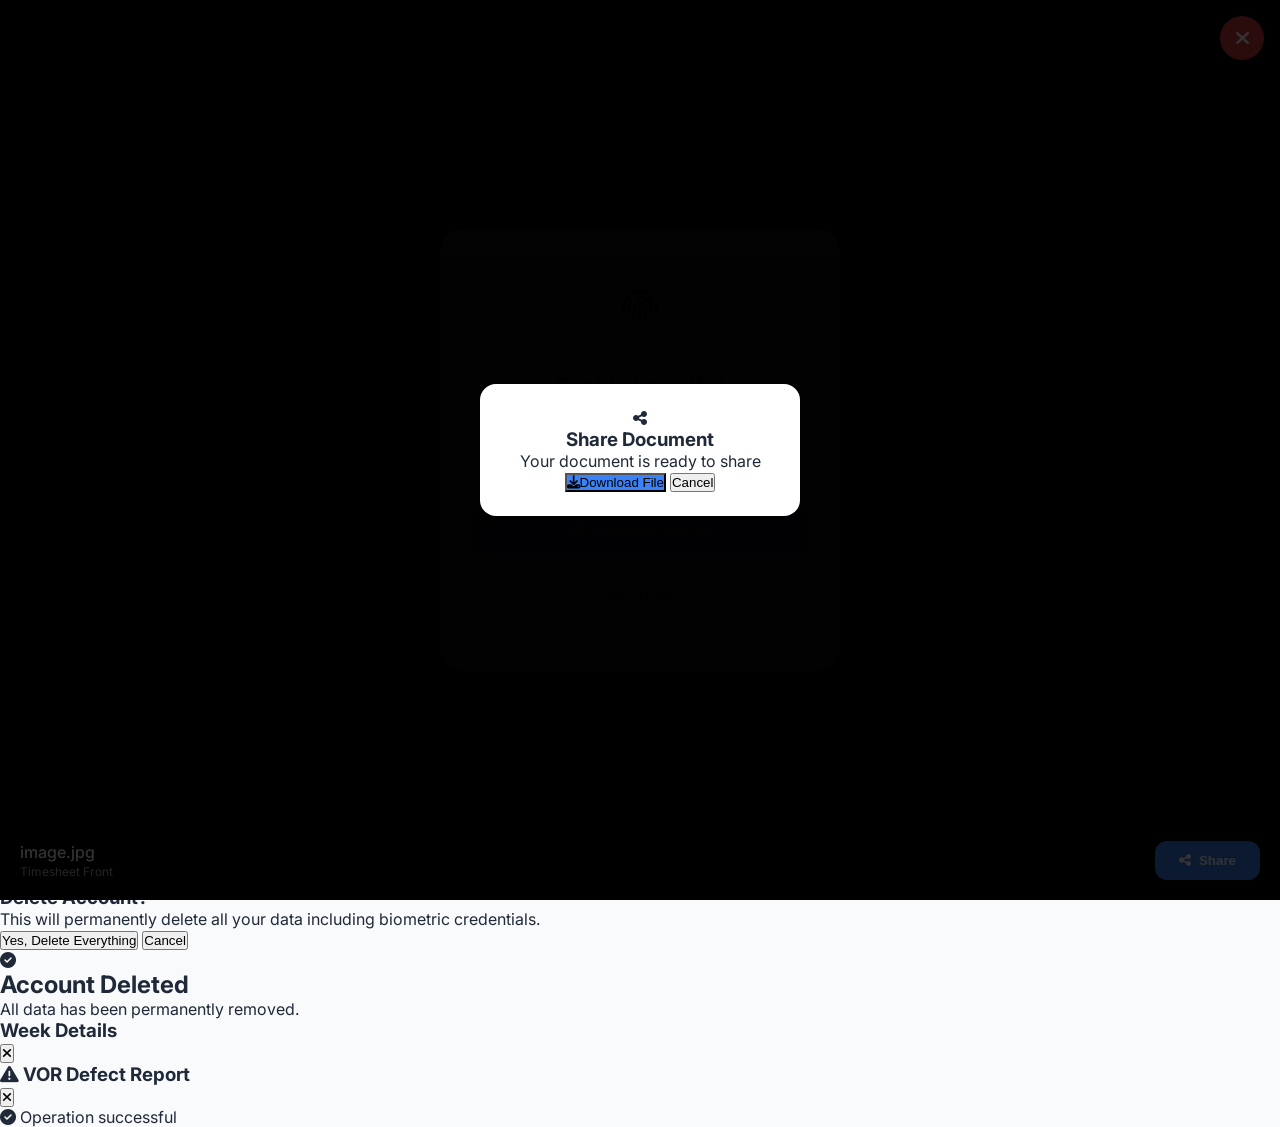
==== commit 78015351: "Fixed Loading" ====
--- a/index.html
+++ b/index.html
@@ -105,8 +105,7 @@
           class="biometric-prompt-btn primary"
           onclick="Auth.enableFromPrompt()"
         >
-          <i class="fas fa-fingerprint"></i>
-          Enable Face ID
+          <i class="fas fa-fingerprint"></i> Enable Face ID
         </button>
         <button
           class="biometric-prompt-btn secondary"
@@ -2309,5 +2308,53 @@
     <script src="js/history.js"></script>
     <script src="js/settings.js"></script>
     <script src="js/app.js"></script>
+
+    <!-- Initialization Error Handler -->
+    <script>
+      window.addEventListener("error", function (e) {
+        console.error("Global error:", e.error);
+        // Check if it's a dependency error
+        if (e.message && e.message.includes("Auth is not defined")) {
+          alert(
+            "Error: Auth module failed to load. Please check that all JavaScript files are present in the js/ folder.",
+          );
+        }
+      });
+
+      // Verify all modules loaded
+      document.addEventListener("DOMContentLoaded", function () {
+        console.log("DOM loaded, checking modules...");
+        const requiredModules = ["CONFIG", "Utils", "DB", "UI", "Auth", "App"];
+        const missing = [];
+
+        requiredModules.forEach((mod) => {
+          if (typeof window[mod] === "undefined") {
+            missing.push(mod);
+          }
+        });
+
+        if (missing.length > 0) {
+          console.error("Missing modules:", missing);
+          // Show error in UI if possible
+          const authScreen = document.getElementById("auth-screen");
+          if (authScreen) {
+            authScreen.innerHTML = `
+              <div class="p-6 text-center">
+                <i class="fas fa-exclamation-triangle text-4xl text-red-500 mb-4"></i>
+                <h2 class="text-xl font-bold text-gray-900 dark:text-white mb-2">Loading Error</h2>
+                <p class="text-gray-600 dark:text-gray-400 mb-4">
+                  Failed to load required modules: ${missing.join(", ")}
+                </p>
+                <p class="text-sm text-gray-500">
+                  Please ensure all JavaScript files are in the js/ folder and refresh the page.
+                </p>
+              </div>
+            `;
+          }
+        } else {
+          console.log("✅ All modules loaded successfully");
+        }
+      });
+    </script>
   </body>
 </html>
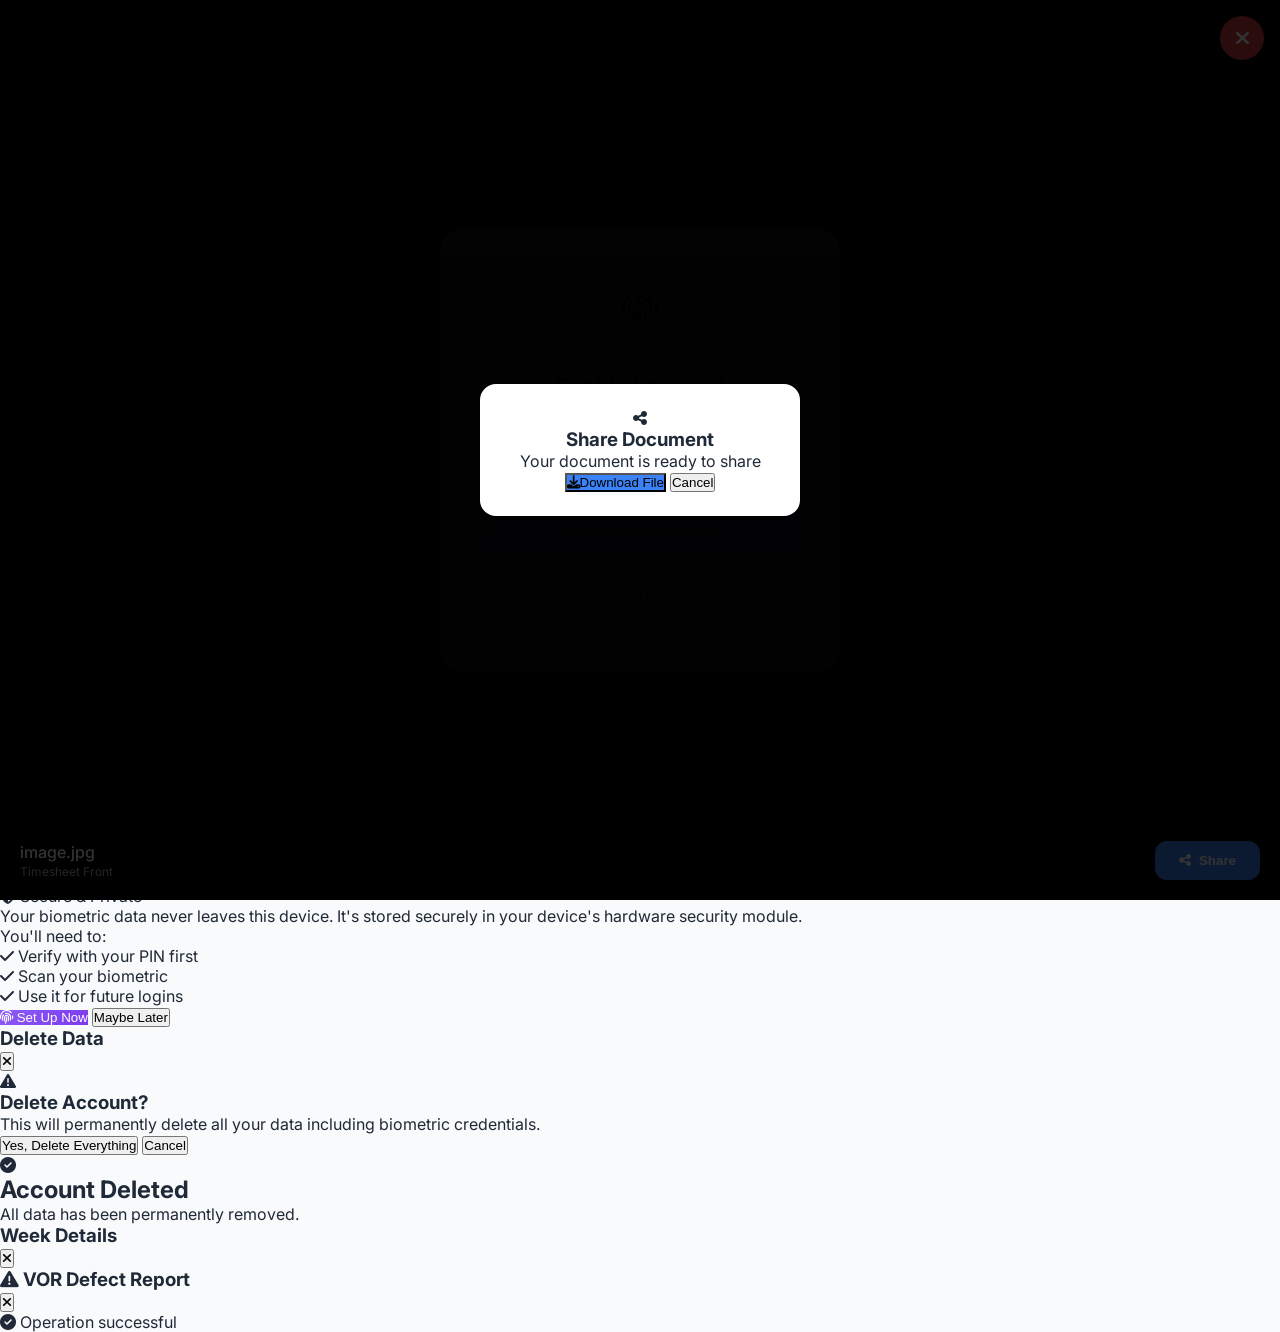
==== commit 40b450d5: "Updated Load Order" ====
--- a/index.html
+++ b/index.html
@@ -2309,21 +2309,9 @@
     <script src="js/settings.js"></script>
     <script src="js/app.js"></script>
 
-    <!-- Initialization Error Handler -->
+    <!-- Initialization with retry logic -->
     <script>
-      window.addEventListener("error", function (e) {
-        console.error("Global error:", e.error);
-        // Check if it's a dependency error
-        if (e.message && e.message.includes("Auth is not defined")) {
-          alert(
-            "Error: Auth module failed to load. Please check that all JavaScript files are present in the js/ folder.",
-          );
-        }
-      });
-
-      // Verify all modules loaded
-      document.addEventListener("DOMContentLoaded", function () {
-        console.log("DOM loaded, checking modules...");
+      (function checkModules() {
         const requiredModules = ["CONFIG", "Utils", "DB", "UI", "Auth", "App"];
         const missing = [];
 
@@ -2334,26 +2322,29 @@
         });
 
         if (missing.length > 0) {
-          console.error("Missing modules:", missing);
-          // Show error in UI if possible
-          const authScreen = document.getElementById("auth-screen");
-          if (authScreen) {
-            authScreen.innerHTML = `
-              <div class="p-6 text-center">
-                <i class="fas fa-exclamation-triangle text-4xl text-red-500 mb-4"></i>
-                <h2 class="text-xl font-bold text-gray-900 dark:text-white mb-2">Loading Error</h2>
-                <p class="text-gray-600 dark:text-gray-400 mb-4">
-                  Failed to load required modules: ${missing.join(", ")}
-                </p>
-                <p class="text-sm text-gray-500">
-                  Please ensure all JavaScript files are in the js/ folder and refresh the page.
-                </p>
-              </div>
-            `;
-          }
+          console.warn("Some modules not loaded yet:", missing);
+          // Don't show error immediately - scripts might still be loading
+          // Retry after a short delay
+          setTimeout(checkModules, 500);
         } else {
           console.log("✅ All modules loaded successfully");
+          // Initialize the app
+          if (typeof App !== "undefined" && App.init) {
+            App.init();
+          }
         }
+      })();
+
+      // Global error handler
+      window.addEventListener("error", function (e) {
+        console.error(
+          "Script error:",
+          e.message,
+          "at",
+          e.filename,
+          ":",
+          e.lineno,
+        );
       });
     </script>
   </body>
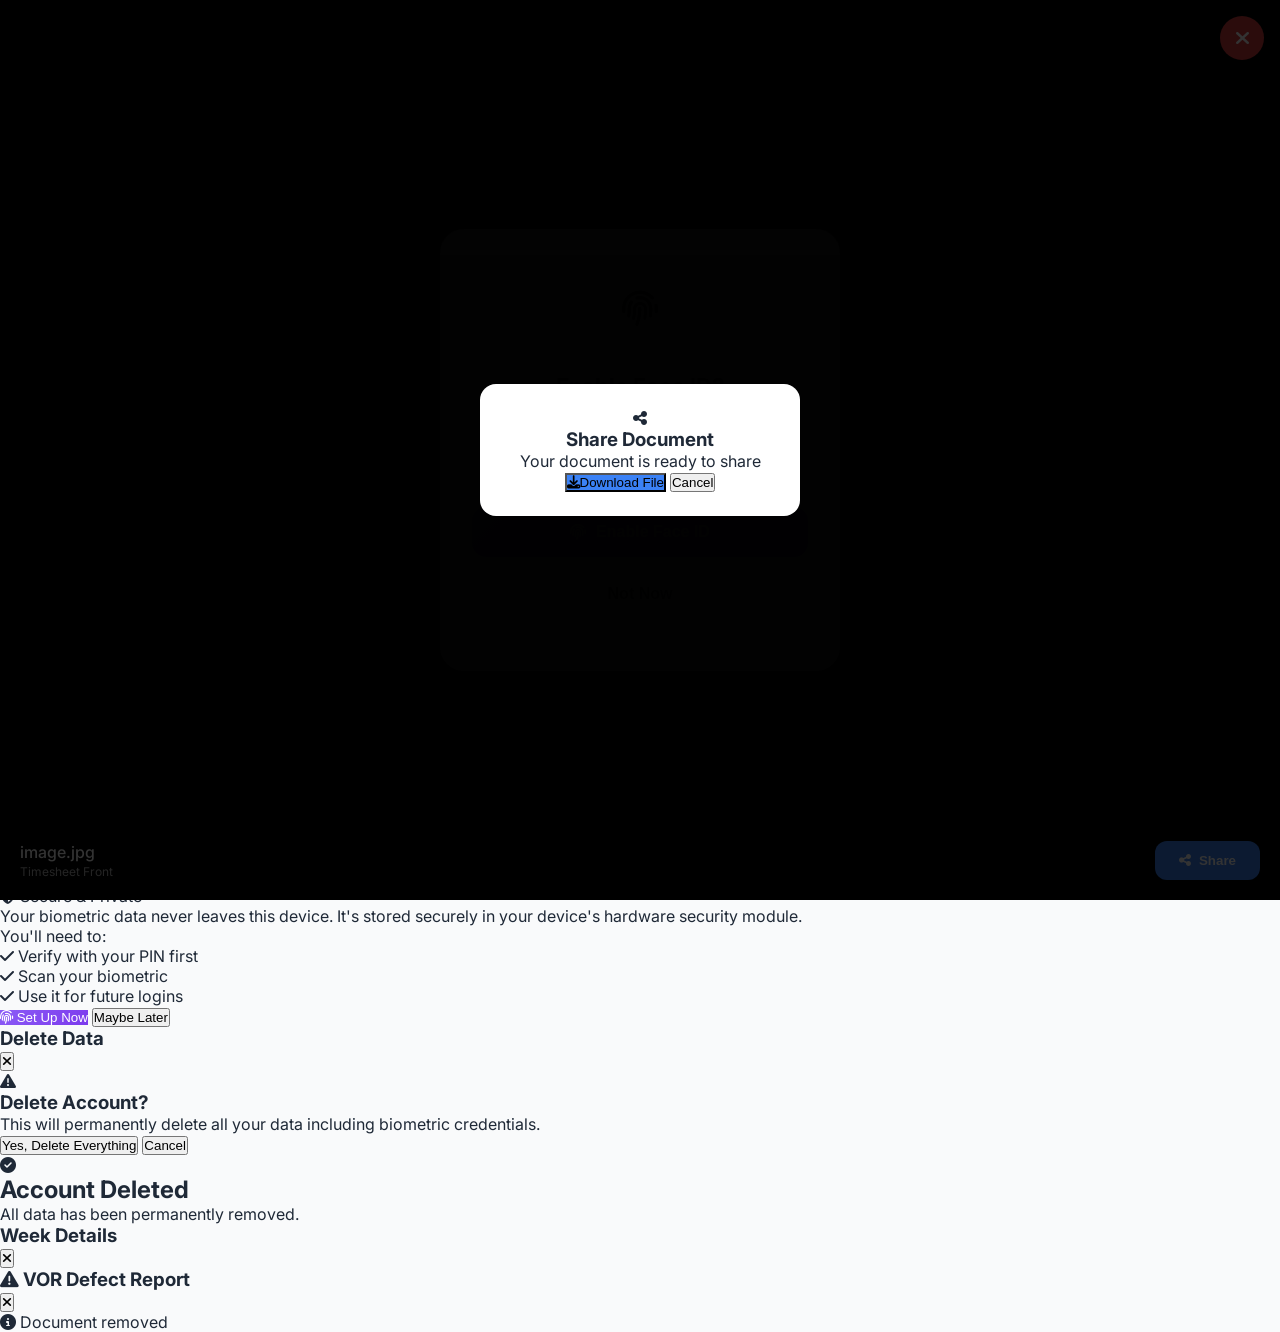
==== commit 3a0472ff: "Updating Fixes Not Fully Working WIP" ====
--- a/index.html
+++ b/index.html
@@ -2308,44 +2308,5 @@
     <script src="js/history.js"></script>
     <script src="js/settings.js"></script>
     <script src="js/app.js"></script>
-
-    <!-- Initialization with retry logic -->
-    <script>
-      (function checkModules() {
-        const requiredModules = ["CONFIG", "Utils", "DB", "UI", "Auth", "App"];
-        const missing = [];
-
-        requiredModules.forEach((mod) => {
-          if (typeof window[mod] === "undefined") {
-            missing.push(mod);
-          }
-        });
-
-        if (missing.length > 0) {
-          console.warn("Some modules not loaded yet:", missing);
-          // Don't show error immediately - scripts might still be loading
-          // Retry after a short delay
-          setTimeout(checkModules, 500);
-        } else {
-          console.log("✅ All modules loaded successfully");
-          // Initialize the app
-          if (typeof App !== "undefined" && App.init) {
-            App.init();
-          }
-        }
-      })();
-
-      // Global error handler
-      window.addEventListener("error", function (e) {
-        console.error(
-          "Script error:",
-          e.message,
-          "at",
-          e.filename,
-          ":",
-          e.lineno,
-        );
-      });
-    </script>
   </body>
 </html>
